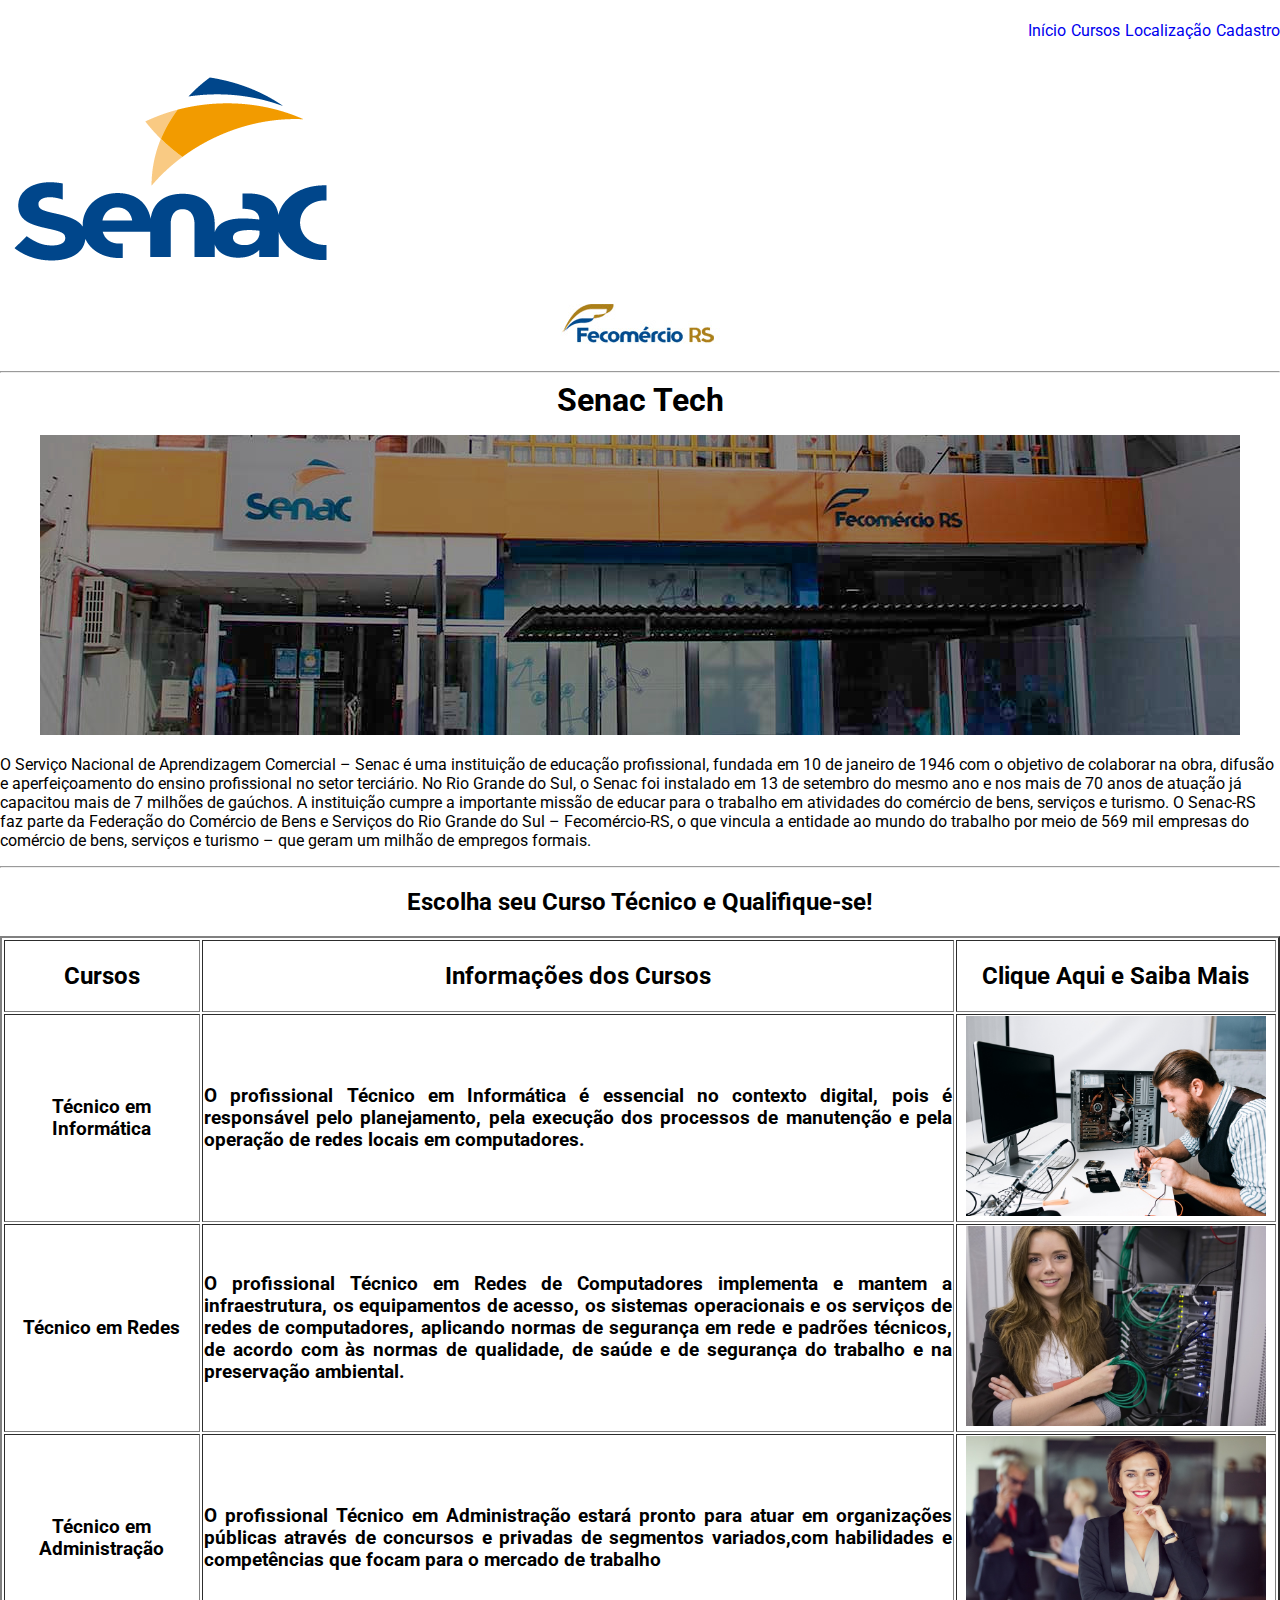
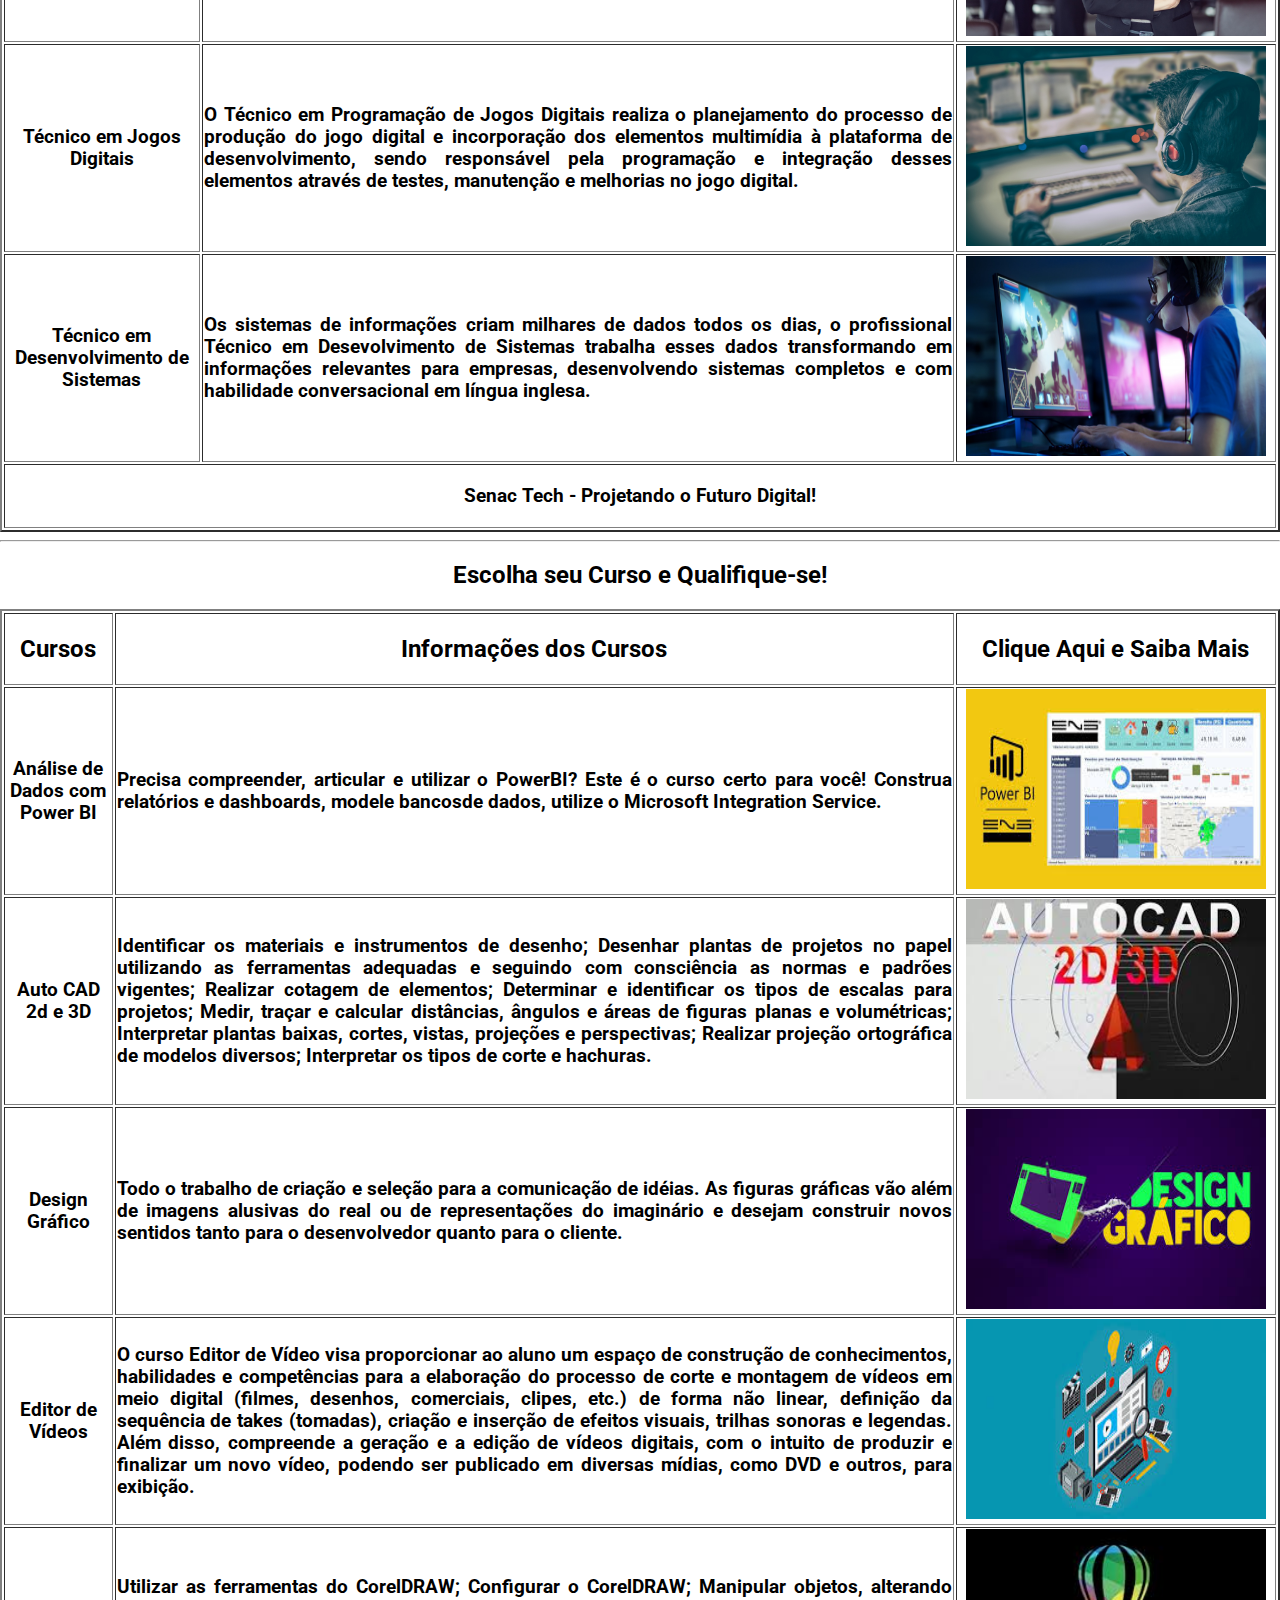
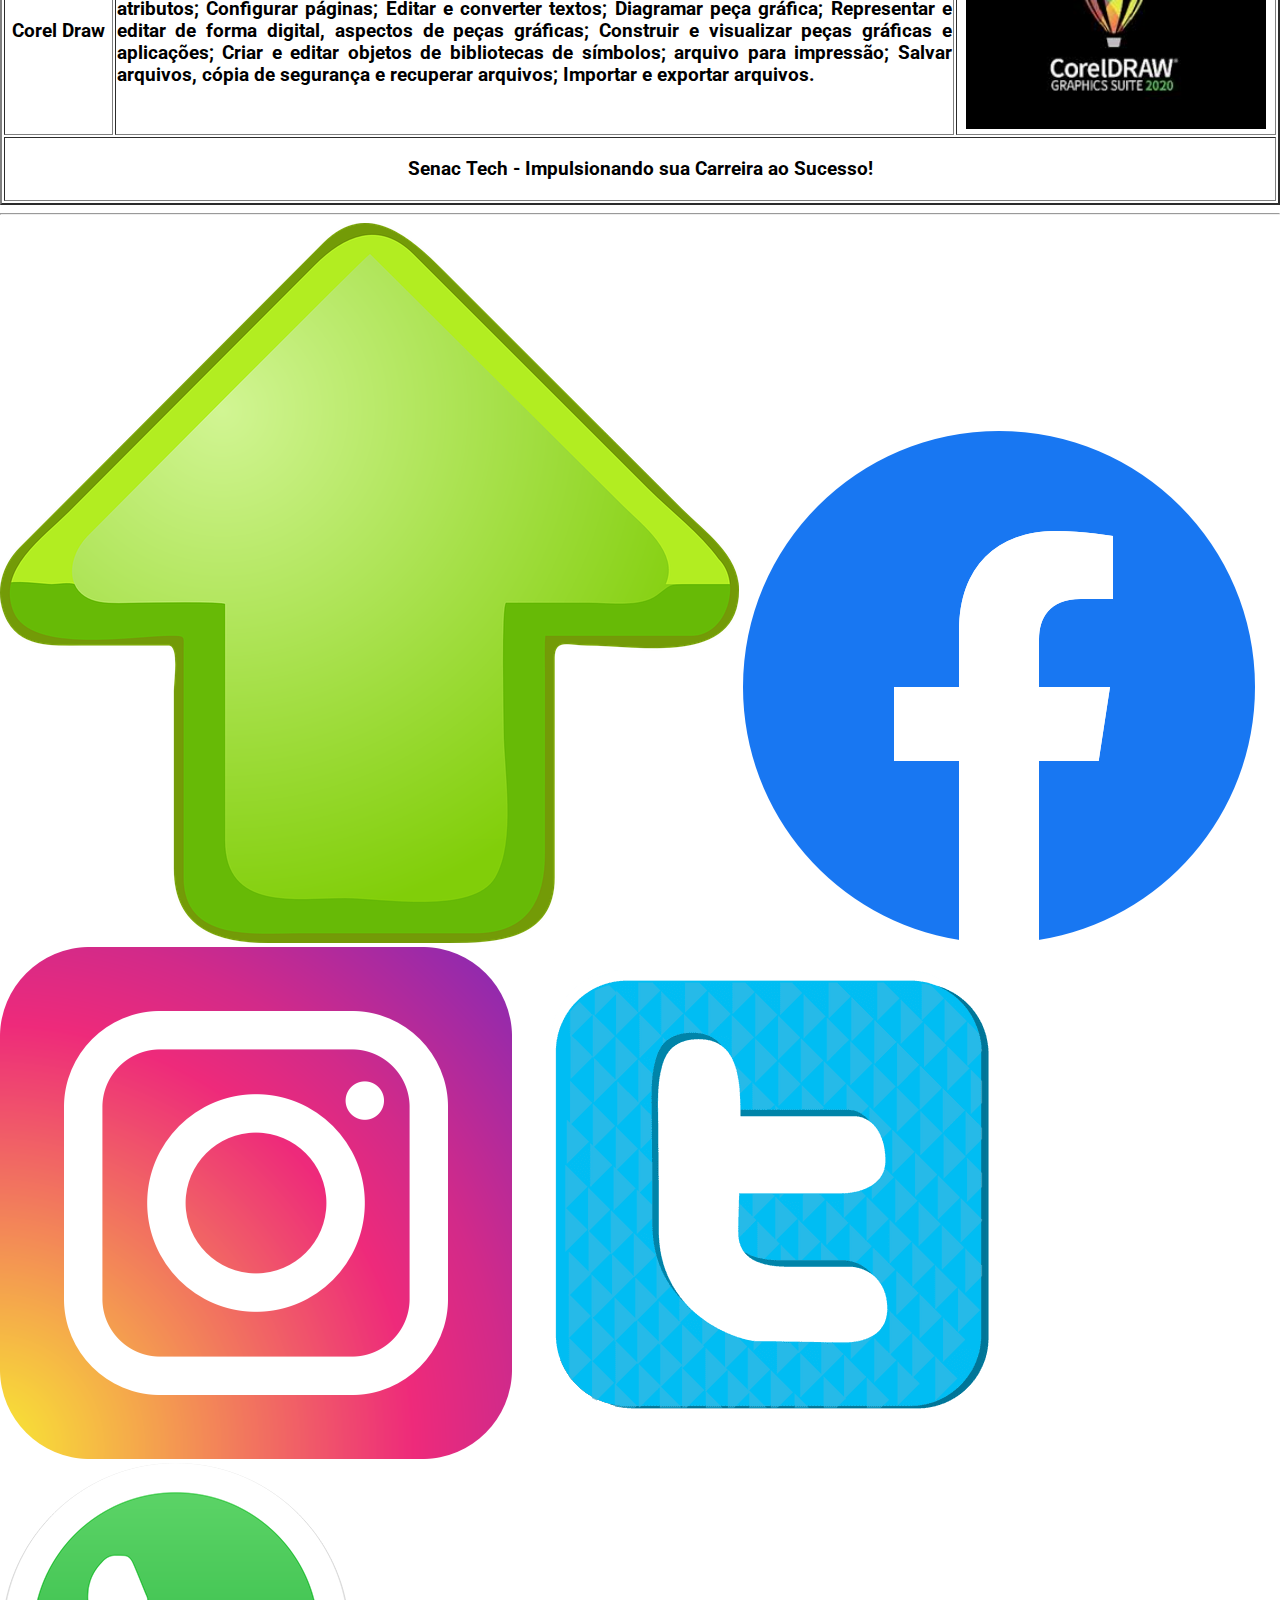
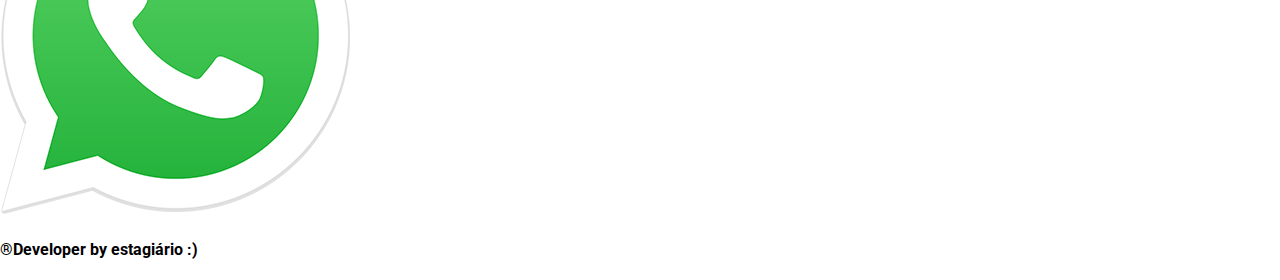
==== paginas/cursos.html @ 2e17170f "inicia exercicio" ====
<!DOCTYPE html>
<html lang="pt-br">
	<head>
		<title>Cursos</title>
		<meta charset="UTF-8">
		<link rel="stylesheet" type="text/css" href="../css/sitesenac.css"/>
		<link rel="stylesheet" type="text/css" href="../css/menusenac.css"/>
	</head>
<body>
	<h3 id="s1" align="right">
	<a href="../index.html">Início</a>
	<a href="./paginas/cursos.html">Cursos</a>
	<a href="../paginas/localizacao.html">Localização</a>
	<a href="../paginas/cadastro.html">Cadastro</a>
	</h3>
	<p align="left">
	<img class="senac" src="../imagens/logo.senac1.png" alt="Logo do Senac" title="Senac Tech"/>
	</p>
	<p align="center">
	<img class="fecomercio" src="../imagens/fecomercio.jpg" alt="Logo do Senac" title="Senac Tech"/>
	</P>
	<hr/>
	<h1 class="titulo" align="center">Senac Tech</h1>
	<p align="center">
	<img class="escola" src="../imagens/escola.jpg" alt="Foto da Escola" title="Senac tech"/>
	</p>
	<p class="pjustify">
	O Serviço Nacional de Aprendizagem Comercial – Senac é uma instituição de educação profissional, fundada em 10 de janeiro de 1946 com o objetivo de colaborar na obra, difusão e aperfeiçoamento do ensino profissional no setor terciário.
	No Rio Grande do Sul, o Senac foi instalado em 13 de setembro do mesmo ano e nos mais de 70 anos de atuação já capacitou mais de 7 milhões de gaúchos.
	A instituição cumpre a importante missão de educar para o trabalho em atividades do comércio de bens, serviços e turismo.
	O Senac-RS faz parte da Federação do Comércio de Bens e Serviços do Rio Grande do Sul – Fecomércio-RS, o que vincula a entidade ao mundo do trabalho por meio de 569 mil empresas do comércio de bens, serviços e turismo – que geram um milhão de empregos formais.
	</p>
	<hr/>
	<h2 class="titulo2" align="center">Escolha seu Curso Técnico e Qualifique-se!</h2>
	<table align="center">
	<table align="center" border="2">
		<thead>
			<tr>
			<td align="center"><h2 class="titulo3">Cursos</h2></td>
			<td align="center"><h2 class="titulo3">Informações dos Cursos</h2></td>
			<td align="center"><h2 class="titulo3">Clique Aqui e Saiba Mais</h2></td>
			</tr>
		</thead>
		<tbody>
			<tr>
				<td align="center"><h3 class="titulo3">Técnico em Informática</h3></td>
				<td align="justify"><h3 class="titulo3">O profissional Técnico em Informática é essencial no contexto digital,
				pois é responsável pelo planejamento,
				pela execução dos processos de manutenção
				e pela operação de redes locais em computadores.</h3></td>
				<td align="center">
				<a href="./tecinfo.html" target="blank">
				<img src="../imagens/tec.info.jpg" alt="Téc.Info" 
				title="Senac Tech" width="300" height="200" hspace="8" />
				</a>
				</td>
			</tr>
			<tr>
				<td align="center"><h3 class="titulo3">Técnico em Redes</h3></td>
				<td align="justify"><h3 class="titulo3">O profissional Técnico em Redes de Computadores implementa e mantem a infraestrutura,
				os equipamentos de acesso, os sistemas operacionais e os serviços de redes de computadores,
				aplicando normas de segurança em rede e padrões técnicos, de acordo com às normas de qualidade,
				de saúde e de segurança do trabalho e na preservação ambiental.</h3></td>
				<td align="center">
				<a href="./tecredes.html" target="blank">
				<img src="../imagens/tec.redes.jpg" alt="Téc.Redes" 
				title="Senac Tech" width="300" height="200" hspace="8" />
				</a>
				</td>
			</tr>
			<tr>
				<td align="center"><h3 class="titulo3">Técnico em Administração</h3></td>
				<td align="justify"><h3 class="titulo3">O profissional Técnico em Administração estará pronto para atuar em organizações públicas
				através de concursos e privadas de segmentos variados,com habilidades
				e competências que focam para o mercado de trabalho</h3></td>
				<td align="center">
				<a href="./tecadm.html" target="blank">
				<img src="../imagens/tec.adm.jpg" alt="Téc.Adm" 
				title="Senac Tech" width="300" height="200" hspace="8" />
				</a>
				</td>
			</tr>
			<tr>
				<td align="center"><h3 class="titulo3">Técnico em Jogos Digitais</h3></td>
				<td align="justify"><h3 class="titulo3">O Técnico em Programação de Jogos Digitais realiza o planejamento do processo de produção do jogo digital
				e incorporação dos elementos multimídia à plataforma de desenvolvimento,
				sendo responsável pela programação e integração desses elementos através de testes,
				manutenção e melhorias no jogo digital.</h3></td>
				<td align="center">
				<a href="./tecjogos.html" target="blank">
				<img src="../imagens/tec.jogos.jpg" alt="Téc.Jogos" 
				title="Senac Tech" width="300" height="200" hspace="8" />
				</a>
				</td>
			</tr>
			<tr>
				<td align="center"><h3 class="titulo3">Técnico em Desenvolvimento de Sistemas</h3></td>
				<td align="justify"><h3 class="titulo3">Os sistemas de informações criam milhares de dados todos os dias,
				o profissional Técnico em Desevolvimento de Sistemas trabalha esses dados
				transformando em informações relevantes para empresas,
				desenvolvendo sistemas completos e com habilidade conversacional em língua inglesa.</h3></td>
				<td align="center">
				<a href="./tecsistem.html" target="blank">
				<img src="../imagens/tec.desen.sist.jpg" alt="Téc.Sist" 
				title="Senac Tech" width="300" height="200" hspace="8" />
				</a>
				</td>
			</tr>
		</tbody>
		<tfoot>
			<tr>
				<td align="center" colspan="3">
				<h3 class="titulo3">
				Senac Tech - Projetando o Futuro Digital!
				</h3>
				</td>
			</tr>
		</tfoot>
	
	</table>
	<hr/>
	<h2 class="titulo2" align="center">Escolha seu Curso e Qualifique-se!</h2>
	<table align="center">
	<table align="center" border="2">
		<thead>
			<tr>
			<td align="center"><h2 class="titulo3">Cursos</h2></td>
			<td align="center"><h2 class="titulo3">Informações dos Cursos</h2></td>
			<td align="center"><h2 class="titulo3">Clique Aqui e Saiba Mais</h2></td>
			</tr>
		</thead>
		<tbody>
			<tr>
				<td align="center"><h3 class="titulo3">Análise de Dados com Power BI</h3></td>
				<td align="justify"><h3 class="titulo3">Precisa compreender, articular e utilizar o PowerBI?
				Este é o curso certo para você! Construa relatórios e dashboards, modele bancosde dados,
				utilize o Microsoft Integration Service.</h3></td>
				<td align="center">
				<a href="./powerbi.html" target="blank">
				<img src="../imagens/logopower.jpg" alt="PowerBI" 
				title="Senac Tech" width="300" height="200" hspace="8" />
				</a>
				</td>
			</tr>
			<tr>
				<td align="center"><h3 class="titulo3">Auto CAD 2d e 3D</h3></td>
				<td align="justify"><h3 class="titulo3">Identificar os materiais e instrumentos de desenho;
				Desenhar plantas de projetos no papel utilizando as ferramentas adequadas e seguindo com consciência as normas e padrões vigentes;
				Realizar cotagem de elementos;
				Determinar e identificar os tipos de escalas para projetos;
				Medir, traçar e calcular distâncias, ângulos e áreas de figuras planas e volumétricas;
				Interpretar plantas baixas, cortes, vistas, projeções e perspectivas;
				Realizar projeção ortográfica de modelos diversos;
				Interpretar os tipos de corte e hachuras.</h3></td>
				<td align="center">
				<a href="./autocad.html" target="blank">
				<img src="../imagens/autocad1.jpg" alt="AutoCAD" 
				title="Senac Tech" width="300" height="200" hspace="8" />
				</a>
				</td>
			</tr>
			<tr>
				<td align="center"><h3 class="titulo3">Design Gráfico</h3></td>
				<td align="justify"><h3 class="titulo3">Todo o trabalho de criação e seleção para a comunicação de idéias.
				As figuras gráficas vão além de imagens alusivas do real ou de representações do imaginário
				e desejam construir novos sentidos tanto para o desenvolvedor quanto para o cliente.</h3></td>
				<td align="center">
				<a href="./design.html" target="blank">
				<img src="../imagens/logodesign.jpg" alt="Design" 
				title="Senac Tech" width="300" height="200" hspace="8" />
				</a>
				</td>
			</tr>
			<tr>
				<td align="center"><h3 class="titulo3">Editor de Vídeos</h3></td>
				<td align="justify"><h3 class="titulo3">O curso Editor de Vídeo visa proporcionar ao aluno um espaço de construção de conhecimentos, habilidades e competências para a elaboração do processo de corte e montagem de vídeos em meio digital (filmes, desenhos, comerciais, clipes, etc.)
				de forma não linear, definição da sequência de takes (tomadas), criação e inserção de efeitos visuais, trilhas sonoras e legendas. Além disso, compreende a geração e a edição de vídeos digitais,
				com o intuito de produzir e finalizar um novo vídeo, podendo ser publicado em diversas mídias, como DVD e outros, para exibição.</h3></td>
				<td align="center">
				<a href="./editorvideo.html" target="blank">
				<img src="../imagens/logovideo.jpg" alt="Editor de Vídeo" 
				title="Senac Tech" width="300" height="200" hspace="8" />
				</a>
				</td>
			</tr>
			<tr>
				<td align="center"><h3 class="titulo3">Corel Draw</h3></td>
				<td align="justify"><h3 class="titulo3">Utilizar as ferramentas do CorelDRAW;
				Configurar o CorelDRAW;
				Manipular objetos, alterando atributos;
				Configurar páginas;
				Editar e converter textos;
				Diagramar peça gráfica;
				Representar e editar de forma digital, aspectos de peças gráficas;
				Construir e visualizar peças gráficas e aplicações;
				Criar e editar objetos de bibliotecas de símbolos;
				arquivo para impressão;
				Salvar arquivos, cópia de segurança e recuperar arquivos;
				Importar e exportar arquivos.</h3></td>
				<td align="center">
				<a href="./coreldraw.html" target="blank">
				<img src="../imagens/logocorel.jpg" alt="Corel Draw" 
				title="Senac Tech" width="300" height="200" hspace="8" />
				</a>
				</td>
			</tr>
		</tbody>
		<tfoot>
			<tr>
				<td align="center" colspan="3">
				<h3 class="titulo3">
				Senac Tech - Impulsionando sua Carreira ao Sucesso!
				</h3>
				</td>
			</tr>
		</tfoot>
	</table>
	<hr/>
	<a href="#s1">
	<img class="rsocial" src="../imagens/seta.png" alt="seta para voltar
	 ao topo da página" title="seta"/>
	</a>
	<a href="https://pt-br.facebook.com/" target="blank">
	<img class="rsocial" src="../imagens/logoface.png" alt="Facebook" 
	title="Facebook"/>
	</a>
	<a href="https://www.instagram.com/?hl=pt-br" 
	target="blank">
	<img class="rsocial" src="../imagens/logoinst.png" alt="Instagram" 
	title="Instagram"/>
	</a>
	<a href="https://twitter.com/login?lang=pt" 
	target="blank">
	<img class="rsocial" src="../imagens/logotwi.png" alt="Twitter" 
	title="Twitter"/>
	</a>
	<a href="https://web.whatsapp.com" 
	target="blank">
	<img class="rsocial" src="../imagens/wplogo.png" alt="Whatsapp" 
	title="Whatsapp"/>
	</a>
	<h4 class="marca">
	®Developer by estagiário :)
	</h4>
</body>
---- css/sitesenac.css ----
/* Formatações dos Títulos e Textos */

/* importa fonte roboto */
@import url('https://fonts.googleapis.com/css2?family=Roboto:ital,wght@0,100;0,300;0,400;0,500;0,700;0,900;1,100;1,300;1,400;1,500;1,700;1,900&display=swap');

:root {
	--laranja: #F7941D;
	--azul: #004587;
	--azul-claro: #387FB4;
	--preto: #000000;
	--cinza-claro: #463b3b77;
	--branco: #f1f1f1;
	--fonte: "Roboto", sans-serif;
}

body {
	margin: 0;
	font-family: var(--fonte);
}

h1 {
	margin: 0;
}

a {
	text-decoration: none;
	font-size: 16px;
	font-weight: 400;
}

/* ****** SECAO SOBRE ****** */
.secao-sobre {
	padding-bottom: 2em;
	background-color: var(--laranja);
	clip-path: polygon(0% 0%, 120% 0%, 100% 94%, 0% 100%);
}

.sub-secao-sobre {
	padding: 5em;
	color: var(--branco);
	text-shadow: 2px 2px 4px rgba(0, 0, 0, 0.5);
	background-image: url(../imagens/escola.jpg);
	background-size: cover;
	text-align: justify;
}

.sub-secao-sobre h1 {
	text-transform: uppercase;
}


/* .titulo{
	text-align: center;
	font-family: arial black;
	color: #004587;
	padding-top: 10px;
	padding-bottom: 5px;
	font-size: 40px;
	
} */
/* .titulo2{
	text-align: center;
	font-family: arial;
	color: #004587;
	padding-top: 1px;
	padding-bottom: 5px;
	font-size: 30px;
} */
/* .titulo3{
	text-align: center;
	font-family: arial;
	color: #004587;
	padding-top: 1px;
	padding-bottom: 5px;
	font-size: 20px;
} */
/* .pjustify{
	text-align: justify;
	font-family: arial;
	color: #004587;
	font-size: 18px;
	padding-bottom: 20px;
	
} */
/* .textofotos{
	text-align: justify;
	font-family: arial;
	color: #004587;
	font-size: 20px;
	padding-top: 15px;
	padding-bottom: 15px;
} */
/* Formatação das Linhas Horizontais */
/* hr{
	background-color: #F7941D;
	height: 2px;
	width: 100%;
} */
/* Formatações das Imagens */
/* .senac{
	text-align: left;
	padding-top: 1px;
    padding-bottom: 15px;
	width: 200px;
	height: 80px;
} */
/* .fecomercio{
	text-align: center;
	padding-top: 1px;
	padding-bottom: 15;
	width: 300px;
	height: 80px;
} */
/* .escola{
	text-align: center;
	border-radius: 2px;
	padding-top: 10px;
	padding-bottom: 10px;
	width: 1600px;
	height: 300px;
} */
/* .curso{
	text-align: center;
	border-radius: 2px;
	padding-top: 2px;
	padding-bottom: 2px;
	width: 1200px;
	height: 350px;
} */
/* .ifoto{
	text-align: left;
	width: 500px;
	height: 300px;
	padding-top: 50px;
	padding-bottom: 50px;
	padding-right: 20px;
} */
/* Formatações das Redes Sociais */
/* .rsocial{
	text-align: left;
	padding-top: 1px;
	width: 40px;
	height: 40px;
} */
/* Formatação do Desenvolvedor */
/* .marca{
	text-align: right;
	color: #F7941D;
	font-family: arial;
	font-size: 15px;
} */
---- css/menusenac.css ----
#s1 a:visited {
	/* color: white; */
}

#s1 a:hover {
	/* color: blue; */
}

#s1 a:active {
	/* color: black; */
}

#s1 a:link,
a:visited {
	/* background-color: #387FB4;
	padding: 10px 15px;
	text-decoration: none;
	display: inline-block;
	border-radius: 8px;
	width: 90px; */
}

.menu-um {
	display: flex;
	justify-content: space-between;
	align-items: center;
	padding: 0.5em 5em;
}

.logo-senac {
	width: 6em;
}

.logo-fecomercio {
	width: 8em;
}

.rsocial {
	border-radius: 8px;
}

.menu-links {
	padding: 1px;
	background-color: var(--laranja);
	flex-direction: row;
	padding: 0.1em 5em;
}

.menu-links a {
	padding: 0 0.5em;
	color: var(--branco);
	border-left: solid var(--cinza-claro) 1px;
}
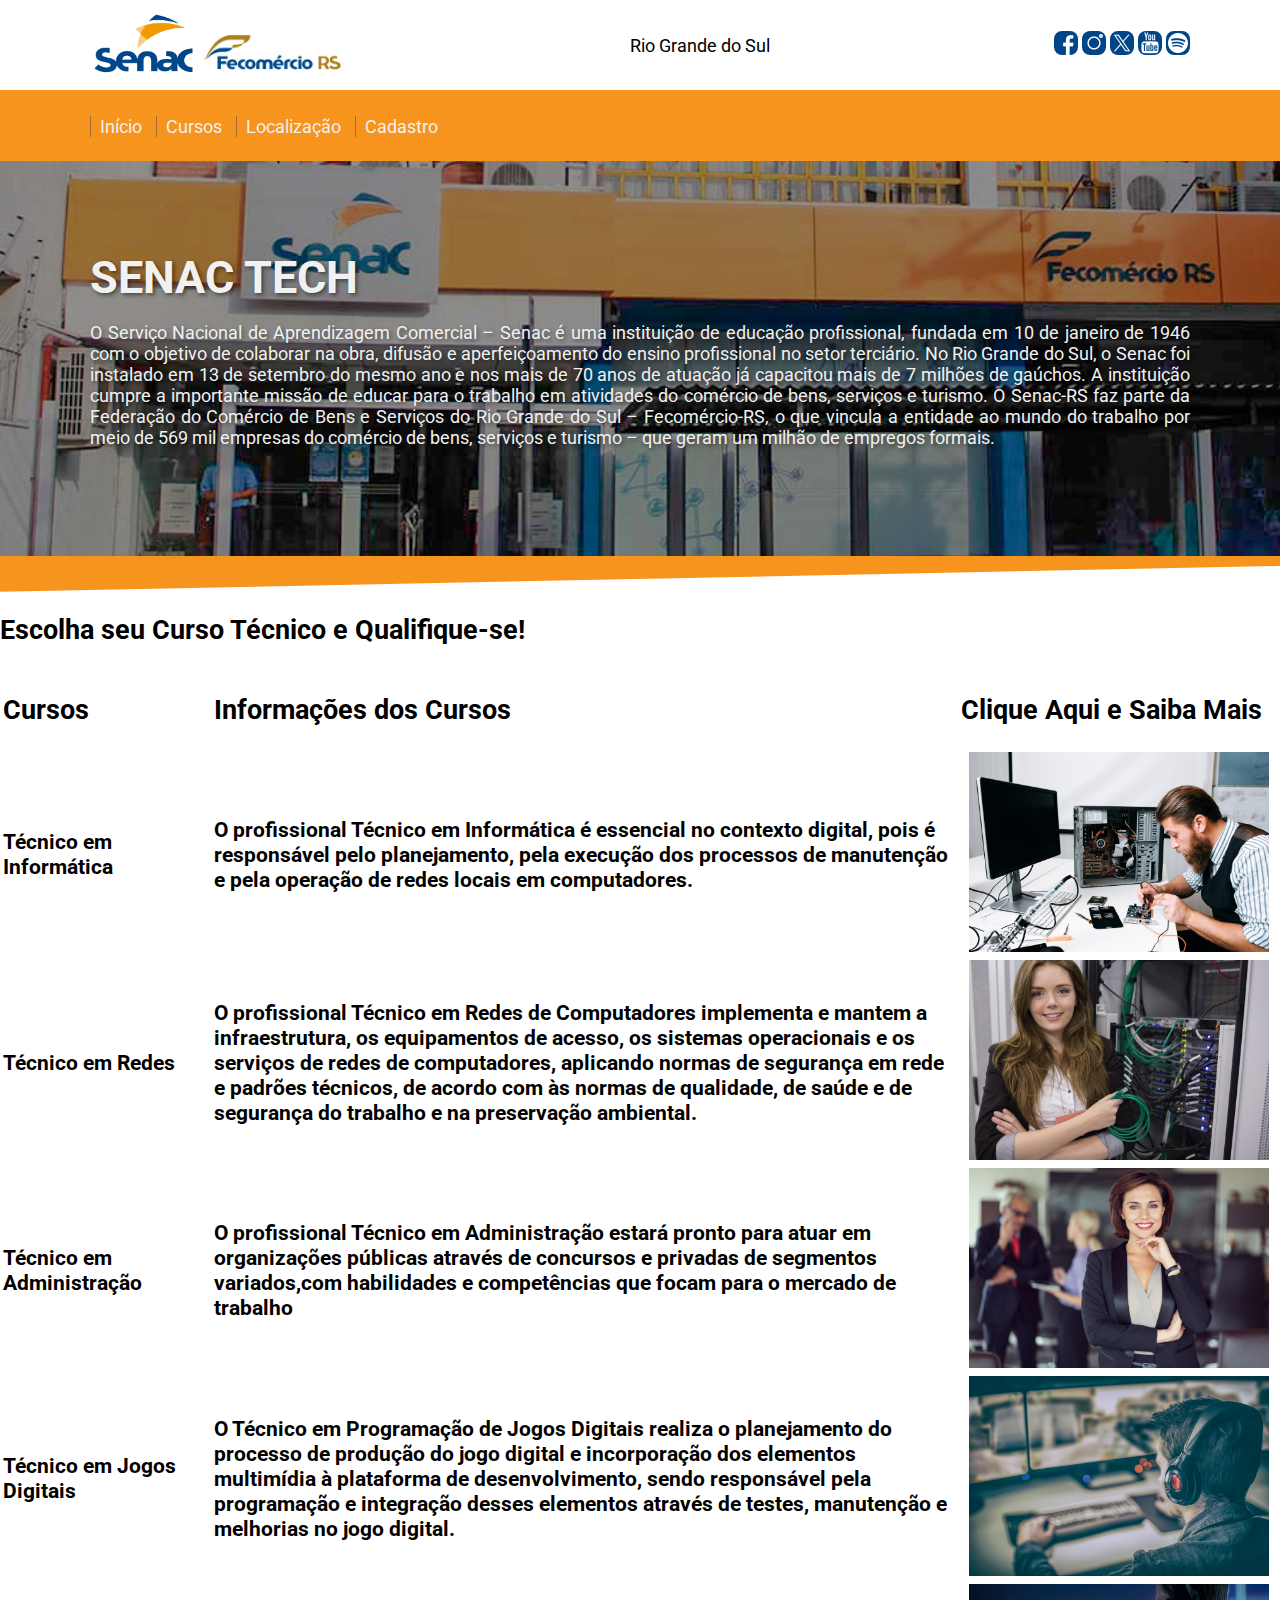
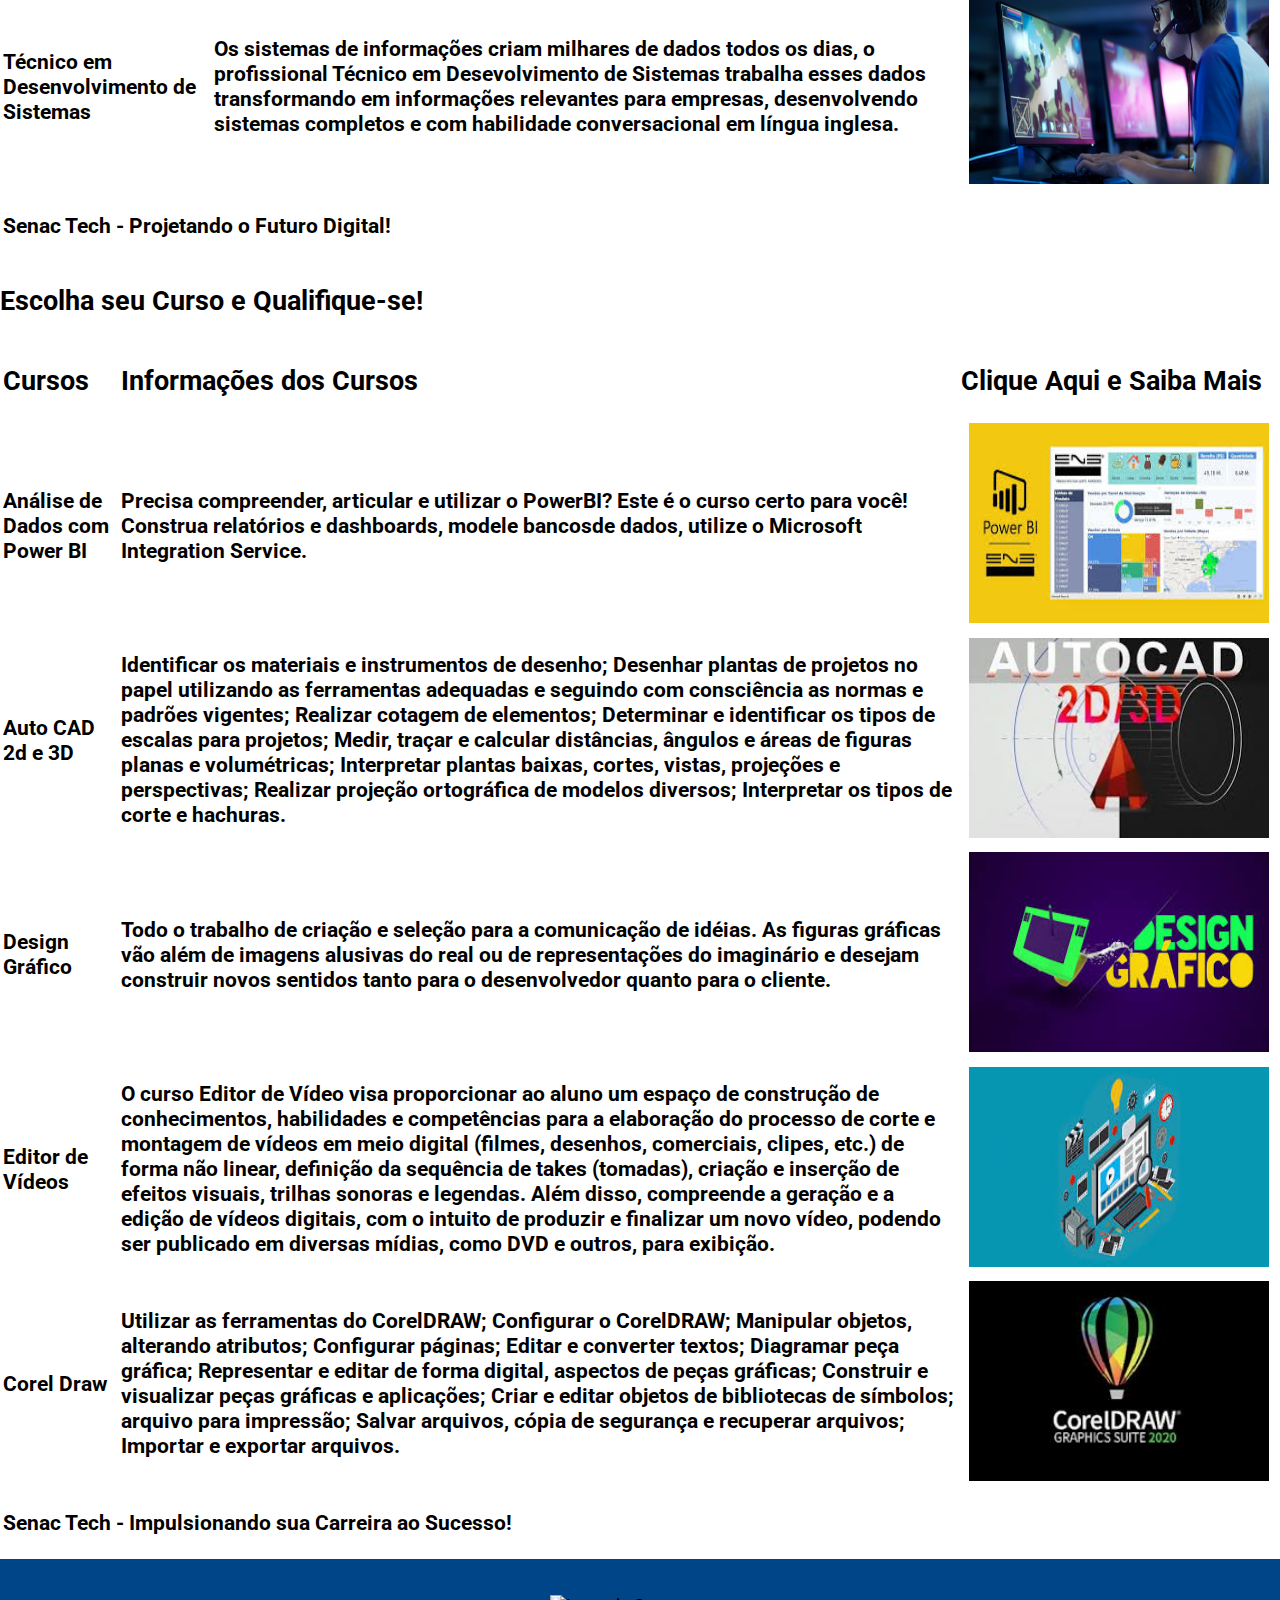
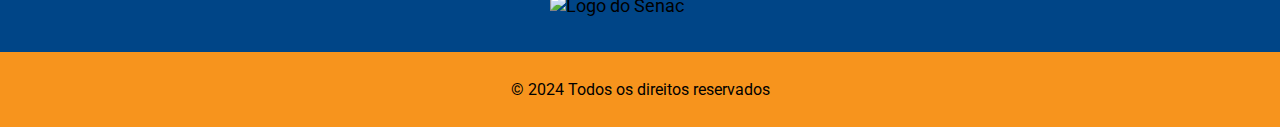
==== commit 49653c3d: "atualizando pagina cursos" ====
--- a/paginas/cursos.html
+++ b/paginas/cursos.html
@@ -1,245 +1,360 @@
 <!DOCTYPE html>
 <html lang="pt-br">
-	<head>
-		<title>Cursos</title>
-		<meta charset="UTF-8">
-		<link rel="stylesheet" type="text/css" href="../css/sitesenac.css"/>
-		<link rel="stylesheet" type="text/css" href="../css/menusenac.css"/>
-	</head>
+
+<head>
+	<title>Senac Tech - RS - CURSOS</title>
+	<meta charset="UTF-8" />
+	<meta name="viewport" content="width=device-width, initial-scale=1.0">
+	<!-- importa css -->
+	<link rel="stylesheet" type="text/css" href="../css/sitesenac.css" />
+	<link rel="stylesheet" type="text/css" href="../css/menusenac.css" />
+</head>
+
 <body>
-	<h3 id="s1" align="right">
-	<a href="../index.html">Início</a>
-	<a href="./paginas/cursos.html">Cursos</a>
-	<a href="../paginas/localizacao.html">Localização</a>
-	<a href="../paginas/cadastro.html">Cadastro</a>
-	</h3>
-	<p align="left">
-	<img class="senac" src="../imagens/logo.senac1.png" alt="Logo do Senac" title="Senac Tech"/>
-	</p>
-	<p align="center">
-	<img class="fecomercio" src="../imagens/fecomercio.jpg" alt="Logo do Senac" title="Senac Tech"/>
-	</P>
-	<hr/>
-	<h1 class="titulo" align="center">Senac Tech</h1>
-	<p align="center">
-	<img class="escola" src="../imagens/escola.jpg" alt="Foto da Escola" title="Senac tech"/>
-	</p>
-	<p class="pjustify">
-	O Serviço Nacional de Aprendizagem Comercial – Senac é uma instituição de educação profissional, fundada em 10 de janeiro de 1946 com o objetivo de colaborar na obra, difusão e aperfeiçoamento do ensino profissional no setor terciário.
-	No Rio Grande do Sul, o Senac foi instalado em 13 de setembro do mesmo ano e nos mais de 70 anos de atuação já capacitou mais de 7 milhões de gaúchos.
-	A instituição cumpre a importante missão de educar para o trabalho em atividades do comércio de bens, serviços e turismo.
-	O Senac-RS faz parte da Federação do Comércio de Bens e Serviços do Rio Grande do Sul – Fecomércio-RS, o que vincula a entidade ao mundo do trabalho por meio de 569 mil empresas do comércio de bens, serviços e turismo – que geram um milhão de empregos formais.
-	</p>
-	<hr/>
-	<h2 class="titulo2" align="center">Escolha seu Curso Técnico e Qualifique-se!</h2>
-	<table align="center">
-	<table align="center" border="2">
-		<thead>
-			<tr>
-			<td align="center"><h2 class="titulo3">Cursos</h2></td>
-			<td align="center"><h2 class="titulo3">Informações dos Cursos</h2></td>
-			<td align="center"><h2 class="titulo3">Clique Aqui e Saiba Mais</h2></td>
-			</tr>
-		</thead>
-		<tbody>
-			<tr>
-				<td align="center"><h3 class="titulo3">Técnico em Informática</h3></td>
-				<td align="justify"><h3 class="titulo3">O profissional Técnico em Informática é essencial no contexto digital,
-				pois é responsável pelo planejamento,
-				pela execução dos processos de manutenção
-				e pela operação de redes locais em computadores.</h3></td>
-				<td align="center">
-				<a href="./tecinfo.html" target="blank">
-				<img src="../imagens/tec.info.jpg" alt="Téc.Info" 
-				title="Senac Tech" width="300" height="200" hspace="8" />
-				</a>
-				</td>
-			</tr>
-			<tr>
-				<td align="center"><h3 class="titulo3">Técnico em Redes</h3></td>
-				<td align="justify"><h3 class="titulo3">O profissional Técnico em Redes de Computadores implementa e mantem a infraestrutura,
-				os equipamentos de acesso, os sistemas operacionais e os serviços de redes de computadores,
-				aplicando normas de segurança em rede e padrões técnicos, de acordo com às normas de qualidade,
-				de saúde e de segurança do trabalho e na preservação ambiental.</h3></td>
-				<td align="center">
-				<a href="./tecredes.html" target="blank">
-				<img src="../imagens/tec.redes.jpg" alt="Téc.Redes" 
-				title="Senac Tech" width="300" height="200" hspace="8" />
-				</a>
-				</td>
-			</tr>
-			<tr>
-				<td align="center"><h3 class="titulo3">Técnico em Administração</h3></td>
-				<td align="justify"><h3 class="titulo3">O profissional Técnico em Administração estará pronto para atuar em organizações públicas
-				através de concursos e privadas de segmentos variados,com habilidades
-				e competências que focam para o mercado de trabalho</h3></td>
-				<td align="center">
-				<a href="./tecadm.html" target="blank">
-				<img src="../imagens/tec.adm.jpg" alt="Téc.Adm" 
-				title="Senac Tech" width="300" height="200" hspace="8" />
-				</a>
-				</td>
-			</tr>
-			<tr>
-				<td align="center"><h3 class="titulo3">Técnico em Jogos Digitais</h3></td>
-				<td align="justify"><h3 class="titulo3">O Técnico em Programação de Jogos Digitais realiza o planejamento do processo de produção do jogo digital
-				e incorporação dos elementos multimídia à plataforma de desenvolvimento,
-				sendo responsável pela programação e integração desses elementos através de testes,
-				manutenção e melhorias no jogo digital.</h3></td>
-				<td align="center">
-				<a href="./tecjogos.html" target="blank">
-				<img src="../imagens/tec.jogos.jpg" alt="Téc.Jogos" 
-				title="Senac Tech" width="300" height="200" hspace="8" />
-				</a>
-				</td>
-			</tr>
-			<tr>
-				<td align="center"><h3 class="titulo3">Técnico em Desenvolvimento de Sistemas</h3></td>
-				<td align="justify"><h3 class="titulo3">Os sistemas de informações criam milhares de dados todos os dias,
-				o profissional Técnico em Desevolvimento de Sistemas trabalha esses dados
-				transformando em informações relevantes para empresas,
-				desenvolvendo sistemas completos e com habilidade conversacional em língua inglesa.</h3></td>
-				<td align="center">
-				<a href="./tecsistem.html" target="blank">
-				<img src="../imagens/tec.desen.sist.jpg" alt="Téc.Sist" 
-				title="Senac Tech" width="300" height="200" hspace="8" />
-				</a>
-				</td>
-			</tr>
-		</tbody>
-		<tfoot>
-			<tr>
-				<td align="center" colspan="3">
-				<h3 class="titulo3">
-				Senac Tech - Projetando o Futuro Digital!
-				</h3>
-				</td>
-			</tr>
-		</tfoot>
-	
-	</table>
-	<hr/>
-	<h2 class="titulo2" align="center">Escolha seu Curso e Qualifique-se!</h2>
-	<table align="center">
-	<table align="center" border="2">
-		<thead>
-			<tr>
-			<td align="center"><h2 class="titulo3">Cursos</h2></td>
-			<td align="center"><h2 class="titulo3">Informações dos Cursos</h2></td>
-			<td align="center"><h2 class="titulo3">Clique Aqui e Saiba Mais</h2></td>
-			</tr>
-		</thead>
-		<tbody>
-			<tr>
-				<td align="center"><h3 class="titulo3">Análise de Dados com Power BI</h3></td>
-				<td align="justify"><h3 class="titulo3">Precisa compreender, articular e utilizar o PowerBI?
-				Este é o curso certo para você! Construa relatórios e dashboards, modele bancosde dados,
-				utilize o Microsoft Integration Service.</h3></td>
-				<td align="center">
-				<a href="./powerbi.html" target="blank">
-				<img src="../imagens/logopower.jpg" alt="PowerBI" 
-				title="Senac Tech" width="300" height="200" hspace="8" />
-				</a>
-				</td>
-			</tr>
-			<tr>
-				<td align="center"><h3 class="titulo3">Auto CAD 2d e 3D</h3></td>
-				<td align="justify"><h3 class="titulo3">Identificar os materiais e instrumentos de desenho;
-				Desenhar plantas de projetos no papel utilizando as ferramentas adequadas e seguindo com consciência as normas e padrões vigentes;
-				Realizar cotagem de elementos;
-				Determinar e identificar os tipos de escalas para projetos;
-				Medir, traçar e calcular distâncias, ângulos e áreas de figuras planas e volumétricas;
-				Interpretar plantas baixas, cortes, vistas, projeções e perspectivas;
-				Realizar projeção ortográfica de modelos diversos;
-				Interpretar os tipos de corte e hachuras.</h3></td>
-				<td align="center">
-				<a href="./autocad.html" target="blank">
-				<img src="../imagens/autocad1.jpg" alt="AutoCAD" 
-				title="Senac Tech" width="300" height="200" hspace="8" />
-				</a>
-				</td>
-			</tr>
-			<tr>
-				<td align="center"><h3 class="titulo3">Design Gráfico</h3></td>
-				<td align="justify"><h3 class="titulo3">Todo o trabalho de criação e seleção para a comunicação de idéias.
-				As figuras gráficas vão além de imagens alusivas do real ou de representações do imaginário
-				e desejam construir novos sentidos tanto para o desenvolvedor quanto para o cliente.</h3></td>
-				<td align="center">
-				<a href="./design.html" target="blank">
-				<img src="../imagens/logodesign.jpg" alt="Design" 
-				title="Senac Tech" width="300" height="200" hspace="8" />
-				</a>
-				</td>
-			</tr>
-			<tr>
-				<td align="center"><h3 class="titulo3">Editor de Vídeos</h3></td>
-				<td align="justify"><h3 class="titulo3">O curso Editor de Vídeo visa proporcionar ao aluno um espaço de construção de conhecimentos, habilidades e competências para a elaboração do processo de corte e montagem de vídeos em meio digital (filmes, desenhos, comerciais, clipes, etc.)
-				de forma não linear, definição da sequência de takes (tomadas), criação e inserção de efeitos visuais, trilhas sonoras e legendas. Além disso, compreende a geração e a edição de vídeos digitais,
-				com o intuito de produzir e finalizar um novo vídeo, podendo ser publicado em diversas mídias, como DVD e outros, para exibição.</h3></td>
-				<td align="center">
-				<a href="./editorvideo.html" target="blank">
-				<img src="../imagens/logovideo.jpg" alt="Editor de Vídeo" 
-				title="Senac Tech" width="300" height="200" hspace="8" />
-				</a>
-				</td>
-			</tr>
-			<tr>
-				<td align="center"><h3 class="titulo3">Corel Draw</h3></td>
-				<td align="justify"><h3 class="titulo3">Utilizar as ferramentas do CorelDRAW;
-				Configurar o CorelDRAW;
-				Manipular objetos, alterando atributos;
-				Configurar páginas;
-				Editar e converter textos;
-				Diagramar peça gráfica;
-				Representar e editar de forma digital, aspectos de peças gráficas;
-				Construir e visualizar peças gráficas e aplicações;
-				Criar e editar objetos de bibliotecas de símbolos;
-				arquivo para impressão;
-				Salvar arquivos, cópia de segurança e recuperar arquivos;
-				Importar e exportar arquivos.</h3></td>
-				<td align="center">
-				<a href="./coreldraw.html" target="blank">
-				<img src="../imagens/logocorel.jpg" alt="Corel Draw" 
-				title="Senac Tech" width="300" height="200" hspace="8" />
-				</a>
-				</td>
-			</tr>
-		</tbody>
-		<tfoot>
-			<tr>
-				<td align="center" colspan="3">
-				<h3 class="titulo3">
-				Senac Tech - Impulsionando sua Carreira ao Sucesso!
-				</h3>
-				</td>
-			</tr>
-		</tfoot>
-	</table>
-	<hr/>
-	<a href="#s1">
-	<img class="rsocial" src="../imagens/seta.png" alt="seta para voltar
-	 ao topo da página" title="seta"/>
-	</a>
-	<a href="https://pt-br.facebook.com/" target="blank">
-	<img class="rsocial" src="../imagens/logoface.png" alt="Facebook" 
-	title="Facebook"/>
-	</a>
-	<a href="https://www.instagram.com/?hl=pt-br" 
-	target="blank">
-	<img class="rsocial" src="../imagens/logoinst.png" alt="Instagram" 
-	title="Instagram"/>
-	</a>
-	<a href="https://twitter.com/login?lang=pt" 
-	target="blank">
-	<img class="rsocial" src="../imagens/logotwi.png" alt="Twitter" 
-	title="Twitter"/>
-	</a>
-	<a href="https://web.whatsapp.com" 
-	target="blank">
-	<img class="rsocial" src="../imagens/wplogo.png" alt="Whatsapp" 
-	title="Whatsapp"/>
-	</a>
-	<h4 class="marca">
-	®Developer by estagiário :)
-	</h4>
-</body>+
+	<!-- cabecalho -->
+	<header>
+		<!--menu logos -->
+		<div class="menu-um">
+			<div>
+				<img class="logo-senac" src="../imagens/logo.senac1.png" alt="Logo do Senac" title="Senac Tech" />
+				<img class="logo-fecomercio" src="../imagens/fecomercio.jpg" alt="Logo do Senac" title="Senac Tech" />
+			</div>
+			<div>
+				<p>Rio Grande do Sul</p>
+			</div>
+			<!-- menu redes socais -->
+			<div class="redes-sociais">
+				<a href="https://pt-br.facebook.com/" target="blank">
+					<img class="rsocial" src="../imagens/facebook.png" alt="Facebook" title="Facebook" />
+				</a>
+				<a href="https://www.instagram.com/?hl=pt-br" target="blank">
+					<img class="rsocial" src="../imagens/instagram.png" alt="Instagram" title="Instagram" />
+				</a>
+				<a href="https://twitter.com/login?lang=pt" target="blank">
+					<img class="rsocial" src="../imagens/twitter.png" alt="Twitter" title="Twitter" />
+				</a>
+				<a href="https://www.youtube.com/" target="blank">
+					<img class="rsocial" src="../imagens/youtube.png" alt="Youtube" title="Youtube" />
+				</a>
+				<a href="https://open.spotify.com/intl-pt" target="blank">
+					<img class="rsocial" src="../imagens/spotify.png" alt="Spotify" title="Spotify" />
+				</a>
+			</div>
+		</div>
+		<!-- segundo menu botoes-->
+		<div class="menu-links">
+			<h3 id="s1">
+				<a href="../index.html">Início</a>
+				<a href="./paginas/cursos.html">Cursos</a>
+				<a href="./paginas/localizacao.html">Localização</a>
+				<a href="./paginas/cadastro.html">Cadastro</a>
+			</h3>
+		</div>
+	</header>
+	<!-- fim cabecalho -->
+	<!-- corpo -->
+	<main>
+		<!-- secao sobre -->
+		<div class="secao-sobre">
+			<div class="sub-secao-sobre">
+				<h1>Senac Tech</h1>
+				<p class="">
+					O Serviço Nacional de Aprendizagem Comercial – Senac é uma instituição de educação profissional,
+					fundada
+					em 10 de janeiro de 1946 com o objetivo de colaborar na obra, difusão e aperfeiçoamento do ensino
+					profissional no setor terciário.
+					No Rio Grande do Sul, o Senac foi instalado em 13 de setembro do mesmo ano e nos mais de 70 anos de
+					atuação já capacitou mais de 7 milhões de gaúchos.
+					A instituição cumpre a importante missão de educar para o trabalho em atividades do comércio de
+					bens,
+					serviços e turismo.
+					O Senac-RS faz parte da Federação do Comércio de Bens e Serviços do Rio Grande do Sul –
+					Fecomércio-RS, o
+					que vincula a entidade ao mundo do trabalho por meio de 569 mil empresas do comércio de bens,
+					serviços e
+					turismo – que geram um milhão de empregos formais.
+				</p>
+			</div>
+		</div>
+		<!-- fim secao sobre -->
+
+		<!-- secao cursos1 -->
+		<h2 class="titulo2">Escolha seu Curso Técnico e Qualifique-se!</h2>
+		<table>
+			<table>
+				<thead>
+					<tr>
+						<td>
+							<h2 class="titulo3">Cursos</h2>
+						</td>
+						<td>
+							<h2 class="titulo3">Informações dos Cursos</h2>
+						</td>
+						<td>
+							<h2 class="titulo3">Clique Aqui e Saiba Mais</h2>
+						</td>
+					</tr>
+				</thead>
+				<tbody>
+					<tr>
+						<td>
+							<h3 class="titulo3">Técnico em Informática</h3>
+						</td>
+						<td>
+							<h3 class="titulo3">O profissional Técnico em Informática é essencial no contexto digital,
+								pois é responsável pelo planejamento,
+								pela execução dos processos de manutenção
+								e pela operação de redes locais em computadores.</h3>
+						</td>
+						<td>
+							<a href="./tecinfo.html" target="blank">
+								<img src="../imagens/tec.info.jpg" alt="Téc.Info" title="Senac Tech" width="300"
+									height="200" hspace="8" />
+							</a>
+						</td>
+					</tr>
+					<tr>
+						<td>
+							<h3 class="titulo3">Técnico em Redes</h3>
+						</td>
+						<td>
+							<h3 class="titulo3">O profissional Técnico em Redes de Computadores implementa e mantem a
+								infraestrutura,
+								os equipamentos de acesso, os sistemas operacionais e os serviços de redes de
+								computadores,
+								aplicando normas de segurança em rede e padrões técnicos, de acordo com às normas de
+								qualidade,
+								de saúde e de segurança do trabalho e na preservação ambiental.</h3>
+						</td>
+						<td>
+							<a href="./tecredes.html" target="blank">
+								<img src="../imagens/tec.redes.jpg" alt="Téc.Redes" title="Senac Tech" width="300"
+									height="200" hspace="8" />
+							</a>
+						</td>
+					</tr>
+					<tr>
+						<td>
+							<h3 class="titulo3">Técnico em Administração</h3>
+						</td>
+						<td>
+							<h3 class="titulo3">O profissional Técnico em Administração estará pronto para atuar em
+								organizações públicas
+								através de concursos e privadas de segmentos variados,com habilidades
+								e competências que focam para o mercado de trabalho</h3>
+						</td>
+						<td>
+							<a href="./tecadm.html" target="blank">
+								<img src="../imagens/tec.adm.jpg" alt="Téc.Adm" title="Senac Tech" width="300"
+									height="200" hspace="8" />
+							</a>
+						</td>
+					</tr>
+					<tr>
+						<td>
+							<h3 class="titulo3">Técnico em Jogos Digitais</h3>
+						</td>
+						<td>
+							<h3 class="titulo3">O Técnico em Programação de Jogos Digitais realiza o planejamento do
+								processo de produção do jogo digital
+								e incorporação dos elementos multimídia à plataforma de desenvolvimento,
+								sendo responsável pela programação e integração desses elementos através de testes,
+								manutenção e melhorias no jogo digital.</h3>
+						</td>
+						<td>
+							<a href="./tecjogos.html" target="blank">
+								<img src="../imagens/tec.jogos.jpg" alt="Téc.Jogos" title="Senac Tech" width="300"
+									height="200" hspace="8" />
+							</a>
+						</td>
+					</tr>
+					<tr>
+						<td>
+							<h3 class="titulo3">Técnico em Desenvolvimento de Sistemas</h3>
+						</td>
+						<td>
+							<h3 class="titulo3">Os sistemas de informações criam milhares de dados todos os dias,
+								o profissional Técnico em Desevolvimento de Sistemas trabalha esses dados
+								transformando em informações relevantes para empresas,
+								desenvolvendo sistemas completos e com habilidade conversacional em língua inglesa.</h3>
+						</td>
+						<td>
+							<a href="./tecsistem.html" target="blank">
+								<img src="../imagens/tec.desen.sist.jpg" alt="Téc.Sist" title="Senac Tech" width="300"
+									height="200" hspace="8" />
+							</a>
+						</td>
+					</tr>
+				</tbody>
+				<tfoot>
+					<tr>
+						<td colspan="3">
+							<h3 class="titulo3">
+								Senac Tech - Projetando o Futuro Digital!
+							</h3>
+						</td>
+					</tr>
+				</tfoot>
+
+			</table>
+			
+		<!--fim secao cursos1 -->
+			
+			
+		<!-- secao cursos2 -->
+			<h2 class="titulo2">Escolha seu Curso e Qualifique-se!</h2>
+			<table>
+				<table>
+					<thead>
+						<tr>
+							<td>
+								<h2 class="titulo3">Cursos</h2>
+							</td>
+							<td>
+								<h2 class="titulo3">Informações dos Cursos</h2>
+							</td>
+							<td>
+								<h2 class="titulo3">Clique Aqui e Saiba Mais</h2>
+							</td>
+						</tr>
+					</thead>
+					<tbody>
+						<tr>
+							<td>
+								<h3 class="titulo3">Análise de Dados com Power BI</h3>
+							</td>
+							<td>
+								<h3 class="titulo3">Precisa compreender, articular e utilizar o PowerBI?
+									Este é o curso certo para você! Construa relatórios e dashboards, modele bancosde
+									dados,
+									utilize o Microsoft Integration Service.</h3>
+							</td>
+							<td>
+								<a href="./powerbi.html" target="blank">
+									<img src="../imagens/logopower.jpg" alt="PowerBI" title="Senac Tech" width="300"
+										height="200" hspace="8" />
+								</a>
+							</td>
+						</tr>
+						<tr>
+							<td>
+								<h3 class="titulo3">Auto CAD 2d e 3D</h3>
+							</td>
+							<td>
+								<h3 class="titulo3">Identificar os materiais e instrumentos de desenho;
+									Desenhar plantas de projetos no papel utilizando as ferramentas adequadas e seguindo
+									com consciência as normas e padrões vigentes;
+									Realizar cotagem de elementos;
+									Determinar e identificar os tipos de escalas para projetos;
+									Medir, traçar e calcular distâncias, ângulos e áreas de figuras planas e
+									volumétricas;
+									Interpretar plantas baixas, cortes, vistas, projeções e perspectivas;
+									Realizar projeção ortográfica de modelos diversos;
+									Interpretar os tipos de corte e hachuras.</h3>
+							</td>
+							<td>
+								<a href="./autocad.html" target="blank">
+									<img src="../imagens/autocad1.jpg" alt="AutoCAD" title="Senac Tech" width="300"
+										height="200" hspace="8" />
+								</a>
+							</td>
+						</tr>
+						<tr>
+							<td>
+								<h3 class="titulo3">Design Gráfico</h3>
+							</td>
+							<td>
+								<h3 class="titulo3">Todo o trabalho de criação e seleção para a comunicação de idéias.
+									As figuras gráficas vão além de imagens alusivas do real ou de representações do
+									imaginário
+									e desejam construir novos sentidos tanto para o desenvolvedor quanto para o cliente.
+								</h3>
+							</td>
+							<td>
+								<a href="./design.html" target="blank">
+									<img src="../imagens/logodesign.jpg" alt="Design" title="Senac Tech" width="300"
+										height="200" hspace="8" />
+								</a>
+							</td>
+						</tr>
+						<tr>
+							<td>
+								<h3 class="titulo3">Editor de Vídeos</h3>
+							</td>
+							<td>
+								<h3 class="titulo3">O curso Editor de Vídeo visa proporcionar ao aluno um espaço de
+									construção de conhecimentos, habilidades e competências para a elaboração do
+									processo de corte e montagem de vídeos em meio digital (filmes, desenhos,
+									comerciais, clipes, etc.)
+									de forma não linear, definição da sequência de takes (tomadas), criação e inserção
+									de efeitos visuais, trilhas sonoras e legendas. Além disso, compreende a geração e a
+									edição de vídeos digitais,
+									com o intuito de produzir e finalizar um novo vídeo, podendo ser publicado em
+									diversas mídias, como DVD e outros, para exibição.</h3>
+							</td>
+							<td>
+								<a href="./editorvideo.html" target="blank">
+									<img src="../imagens/logovideo.jpg" alt="Editor de Vídeo" title="Senac Tech"
+										width="300" height="200" hspace="8" />
+								</a>
+							</td>
+						</tr>
+						<tr>
+							<td>
+								<h3 class="titulo3">Corel Draw</h3>
+							</td>
+							<td>
+								<h3 class="titulo3">Utilizar as ferramentas do CorelDRAW;
+									Configurar o CorelDRAW;
+									Manipular objetos, alterando atributos;
+									Configurar páginas;
+									Editar e converter textos;
+									Diagramar peça gráfica;
+									Representar e editar de forma digital, aspectos de peças gráficas;
+									Construir e visualizar peças gráficas e aplicações;
+									Criar e editar objetos de bibliotecas de símbolos;
+									arquivo para impressão;
+									Salvar arquivos, cópia de segurança e recuperar arquivos;
+									Importar e exportar arquivos.</h3>
+							</td>
+							<td>
+								<a href="./coreldraw.html" target="blank">
+									<img src="../imagens/logocorel.jpg" alt="Corel Draw" title="Senac Tech" width="300"
+										height="200" hspace="8" />
+								</a>
+							</td>
+						</tr>
+					</tbody>
+					<tfoot>
+						<tr>
+							<td colspan="3">
+								<h3 class="titulo3">
+									Senac Tech - Impulsionando sua Carreira ao Sucesso!
+								</h3>
+							</td>
+						</tr>
+					</tfoot>
+				</table>
+				
+		<!-- fim secao cursos2 -->
+	</main>
+	<!-- fim corpo -->
+	<!-- rodape -->
+	<footer>
+		<!-- logos -->
+		<div class="rodape-logo">
+			<img class="logo-senac-footer" src="./imagens/senac-logo-footer.png" alt="Logo do Senac"
+				title="Senac Tech" />
+		</div>
+		<!-- direitos -->
+		<div class="rodape-direitos">
+			<p>&copy; 2024 Todos os direitos reservados</p>
+		</div>
+	</footer>
+	<!-- fim rodape -->
+
+	<script src="hamburgerMenu.js"></script>
+</body>
+
+</html>--- a/css/sitesenac.css
+++ b/css/sitesenac.css
@@ -10,11 +10,14 @@
 	--preto: #000000;
 	--cinza-claro: #463b3b77;
 	--branco: #f1f1f1;
+	--fundo: #fff;
 	--fonte: "Roboto", sans-serif;
 }
 
 body {
+	background-color: var(--fundo);
 	margin: 0;
+	font-size: 18px;
 	font-family: var(--fonte);
 }
 
@@ -24,7 +27,7 @@
 
 a {
 	text-decoration: none;
-	font-size: 16px;
+	font-size: 18px;
 	font-weight: 400;
 }
 
@@ -44,108 +47,122 @@
 	text-align: justify;
 }
 
+h1 {
+	font-size: 2.5em;
+}
+
 .sub-secao-sobre h1 {
 	text-transform: uppercase;
 }
 
+/* ****** SECAO NOSSA ESCOLA ****** */
 
-/* .titulo{
+.secao-escola {
+	padding: 2em 5em;
+	text-align: justify;
+}
+
+.secao-escola-fotos {
+	display: flex;
+	justify-content: space-between;
+	padding: 1em 5em;
+}
+
+.secao-escola-info {
+	text-align: justify;
+	width: 15em;
+}
+
+.secao-fotos-info {
+	display: flex;
+	flex-direction: column;
+	align-items: center;
+	margin: 2em;
+}
+
+.ifoto {
+	width: 15em;
+
+}
+
+/* ****** SECAO RODAPE ****** */
+
+.rodape-logo {
+	background-color: var(--azul);
+	display: flex;
+	justify-content: center;
+	padding: 2em;
+}
+
+.logo-senac-footer {
+	width: 10em;
+}
+
+.rodape-direitos {
+	background-color: var(--laranja);
+	font-size: 16px;
 	text-align: center;
-	font-family: arial black;
-	color: #004587;
-	padding-top: 10px;
-	padding-bottom: 5px;
-	font-size: 40px;
+	padding: 0.75em;
+}
+
+
+/* ****** SECAO MOBILE - RESPONSIVO ****** */
+
+@media only screen and (max-width: 500px) {
+
+	body {
+		font-size: 16px;
+	}
+
+	a {
+		font-size: 16px;
+	}
+
+	/* ****** SECAO SOBRE ****** */
+	.secao-sobre {
+		padding-bottom: 1em;
+		clip-path: polygon(0% 0%, 120% 0%, 300% 96%, 0% 100%);
+	}
+
+	.sub-secao-sobre {
+		padding: 1em;
+	}
+
+	h1 {
+		font-size: 2em;
+	}
+
+	/* ****** SECAO NOSSA ESCOLA ****** */
+
+	.secao-escola {
+		padding: 1em 1em;
+
+	}
+
+	.secao-escola-fotos {
+		padding: 1em 1em;
+		flex-direction: column;
+	}
+
+	.secao-escola-info {
+		text-align: justify;
+		width: 15em;
+	}
+
+	.secao-fotos-info {
+		margin: 1em;
+	}
+
 	
-} */
-/* .titulo2{
-	text-align: center;
-	font-family: arial;
-	color: #004587;
-	padding-top: 1px;
-	padding-bottom: 5px;
-	font-size: 30px;
-} */
-/* .titulo3{
-	text-align: center;
-	font-family: arial;
-	color: #004587;
-	padding-top: 1px;
-	padding-bottom: 5px;
-	font-size: 20px;
-} */
-/* .pjustify{
-	text-align: justify;
-	font-family: arial;
-	color: #004587;
-	font-size: 18px;
-	padding-bottom: 20px;
-	
-} */
-/* .textofotos{
-	text-align: justify;
-	font-family: arial;
-	color: #004587;
-	font-size: 20px;
-	padding-top: 15px;
-	padding-bottom: 15px;
-} */
-/* Formatação das Linhas Horizontais */
-/* hr{
-	background-color: #F7941D;
-	height: 2px;
-	width: 100%;
-} */
-/* Formatações das Imagens */
-/* .senac{
-	text-align: left;
-	padding-top: 1px;
-    padding-bottom: 15px;
-	width: 200px;
-	height: 80px;
-} */
-/* .fecomercio{
-	text-align: center;
-	padding-top: 1px;
-	padding-bottom: 15;
-	width: 300px;
-	height: 80px;
-} */
-/* .escola{
-	text-align: center;
-	border-radius: 2px;
-	padding-top: 10px;
-	padding-bottom: 10px;
-	width: 1600px;
-	height: 300px;
-} */
-/* .curso{
-	text-align: center;
-	border-radius: 2px;
-	padding-top: 2px;
-	padding-bottom: 2px;
-	width: 1200px;
-	height: 350px;
-} */
-/* .ifoto{
-	text-align: left;
-	width: 500px;
-	height: 300px;
-	padding-top: 50px;
-	padding-bottom: 50px;
-	padding-right: 20px;
-} */
-/* Formatações das Redes Sociais */
-/* .rsocial{
-	text-align: left;
-	padding-top: 1px;
-	width: 40px;
-	height: 40px;
-} */
-/* Formatação do Desenvolvedor */
-/* .marca{
-	text-align: right;
-	color: #F7941D;
-	font-family: arial;
-	font-size: 15px;
-} */+/* ****** SECAO RODAPE ****** */
+
+.rodape-logo {
+	padding: 1em 0 1.75em 0;
+}
+
+.rodape-direitos {
+	font-size: 14px;
+}
+
+
+}--- a/css/menusenac.css
+++ b/css/menusenac.css
@@ -1,25 +1,3 @@
-#s1 a:visited {
-	/* color: white; */
-}
-
-#s1 a:hover {
-	/* color: blue; */
-}
-
-#s1 a:active {
-	/* color: black; */
-}
-
-#s1 a:link,
-a:visited {
-	/* background-color: #387FB4;
-	padding: 10px 15px;
-	text-decoration: none;
-	display: inline-block;
-	border-radius: 8px;
-	width: 90px; */
-}
-
 .menu-um {
 	display: flex;
 	justify-content: space-between;
@@ -50,4 +28,33 @@
 	padding: 0 0.5em;
 	color: var(--branco);
 	border-left: solid var(--cinza-claro) 1px;
+}
+/* ****** SECAO MOBILE - RESPONSIVO ****** */
+
+@media only screen and (max-width: 500px) { 
+	.menu-um {
+		flex-direction: column;
+		padding: 0.5em 1em;
+	}
+
+	.menu-um p, .logo-fecomercio {
+		display: none;
+	}
+	
+	.logo-senac {
+		width: 6em;
+	}
+	
+	.logo-fecomercio {
+		width: 8em;
+	}
+	
+	.rsocial {
+		border-radius: 8px;
+	}
+	
+	.menu-links {
+		padding: 1px;
+		padding: 0.1em 0.1em;
+	}
 }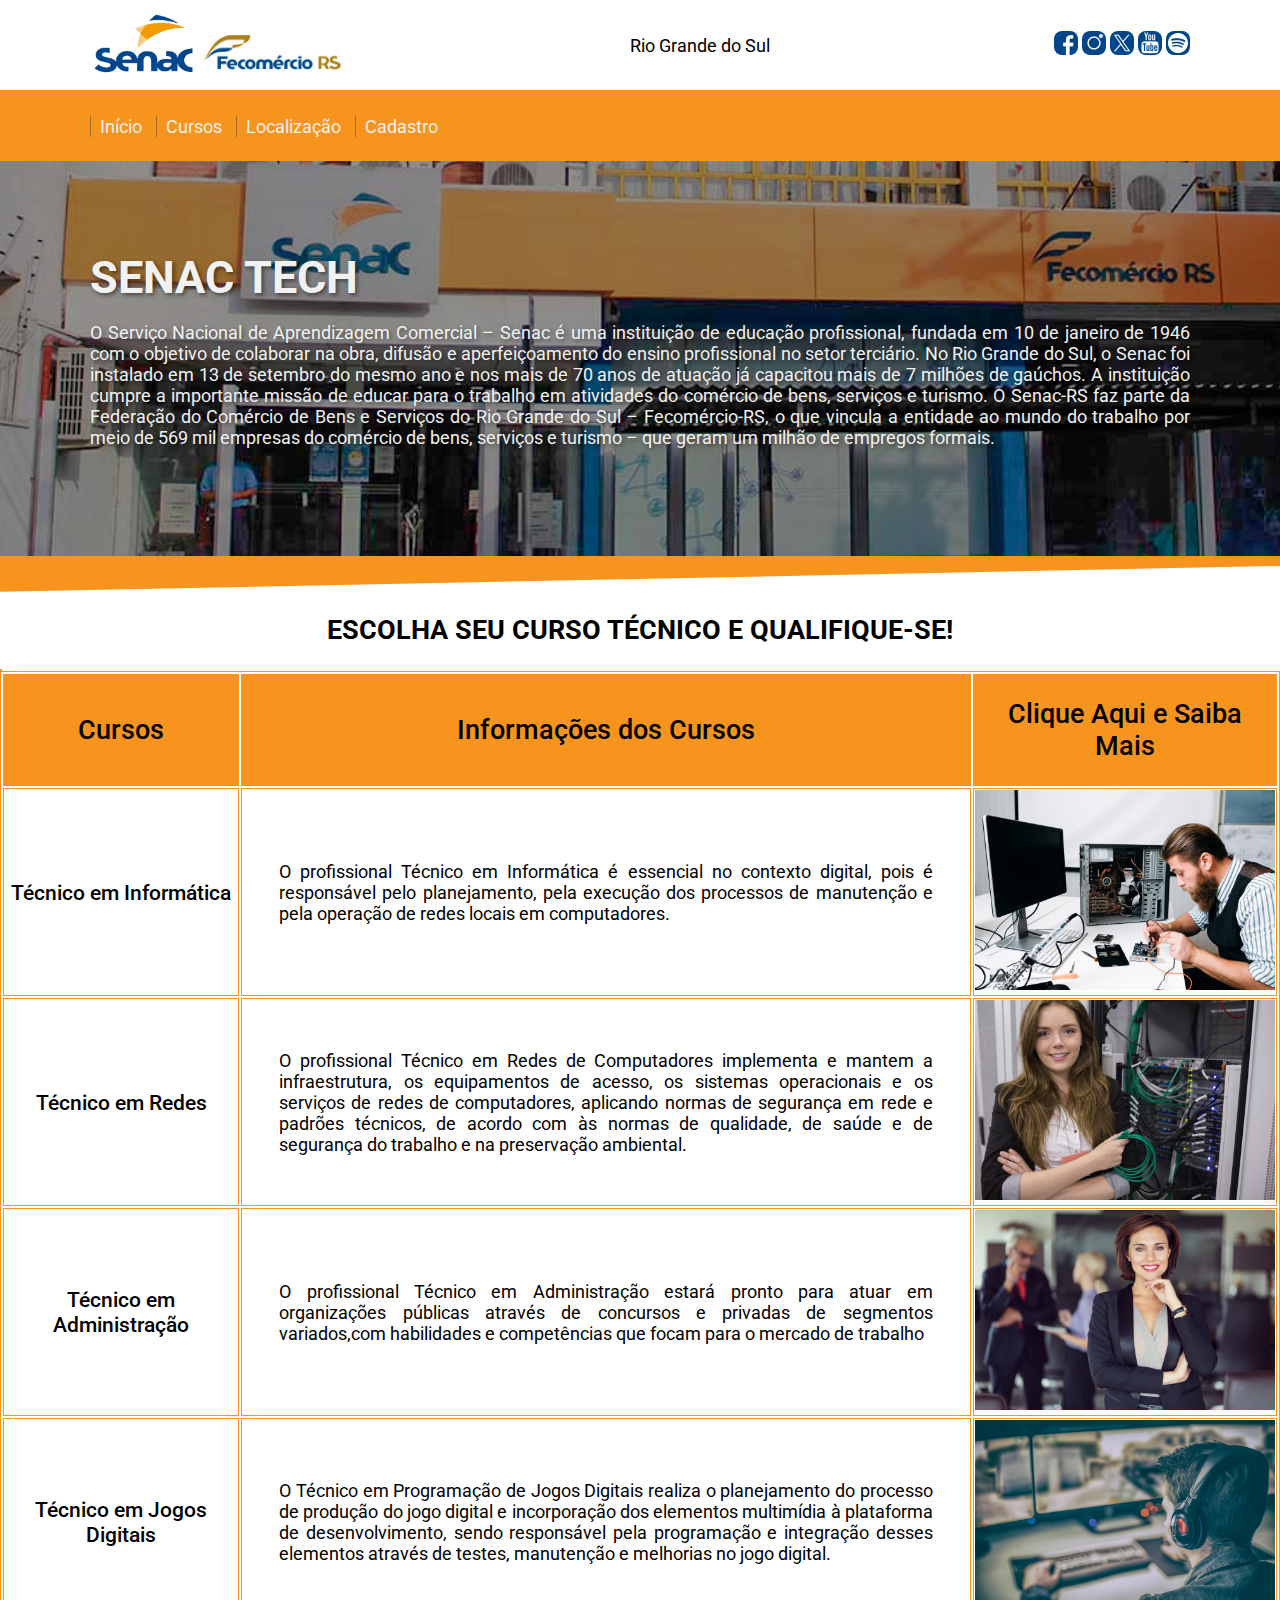
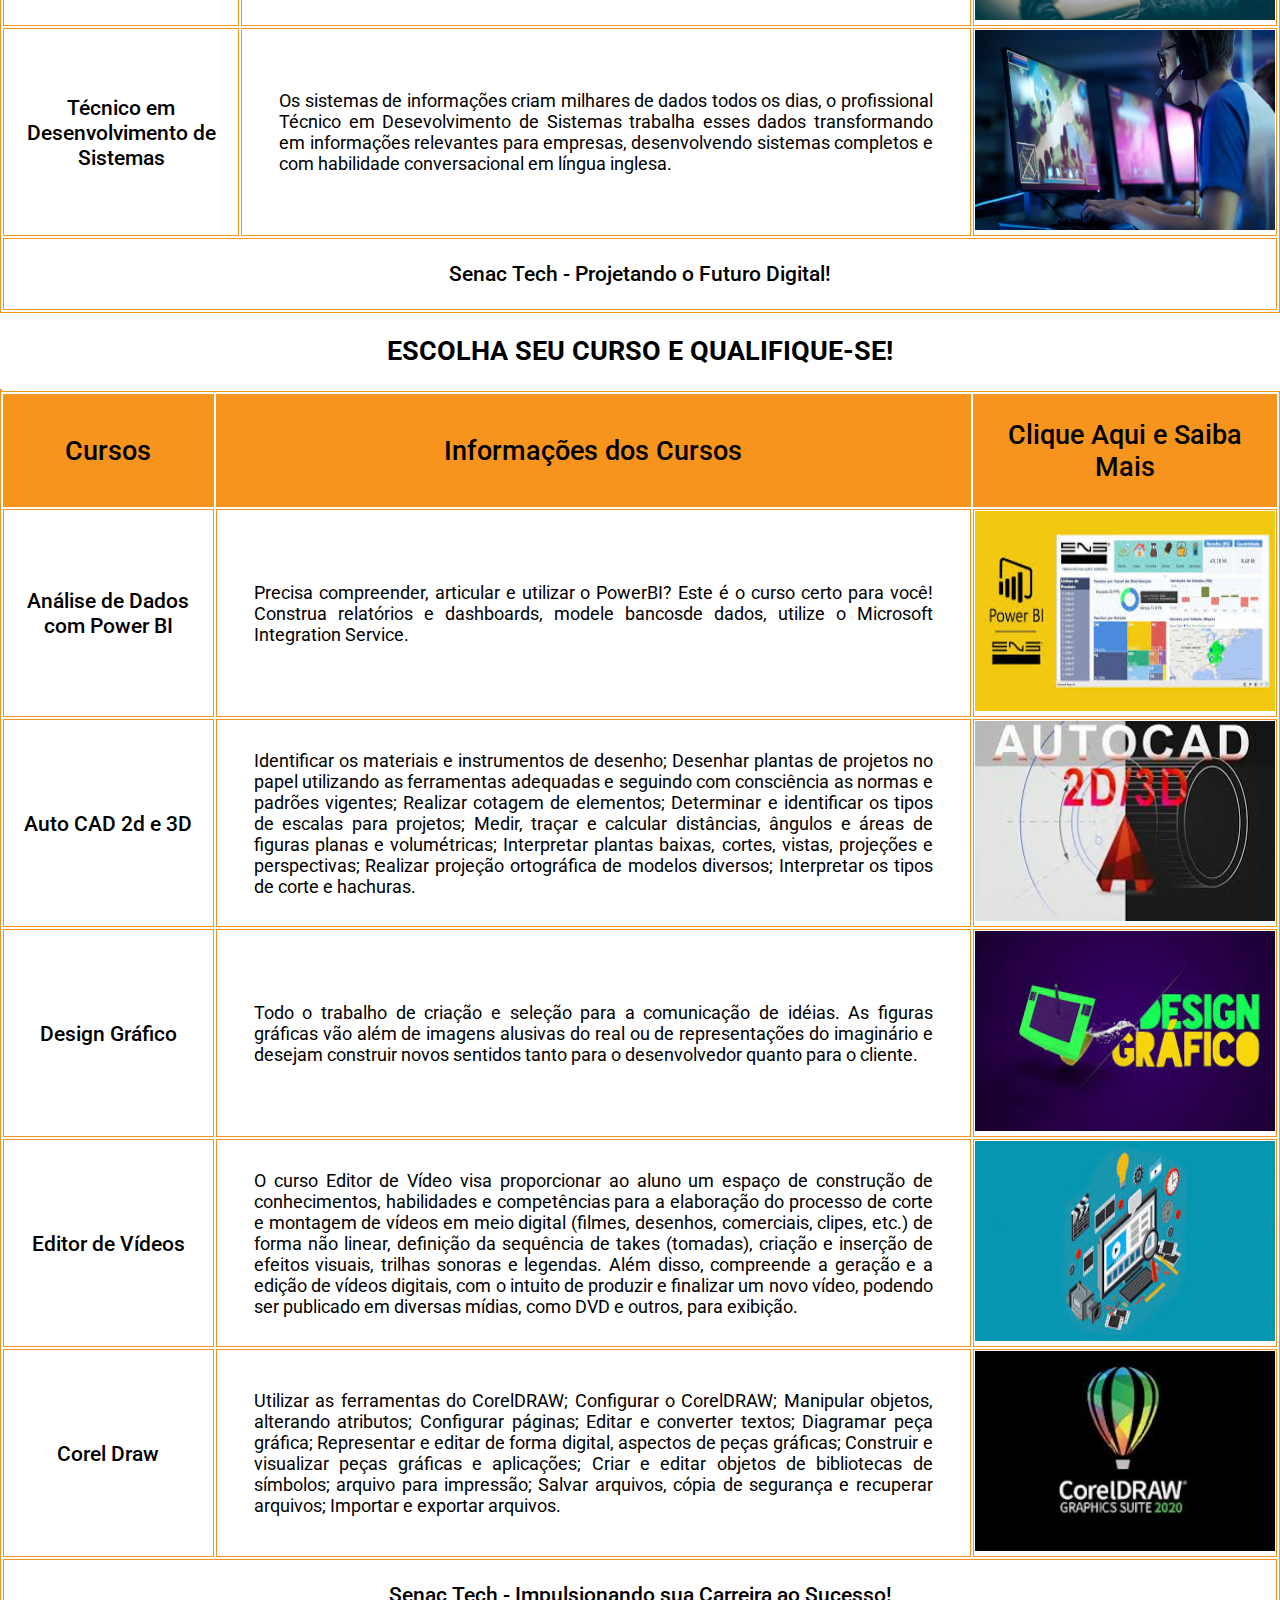
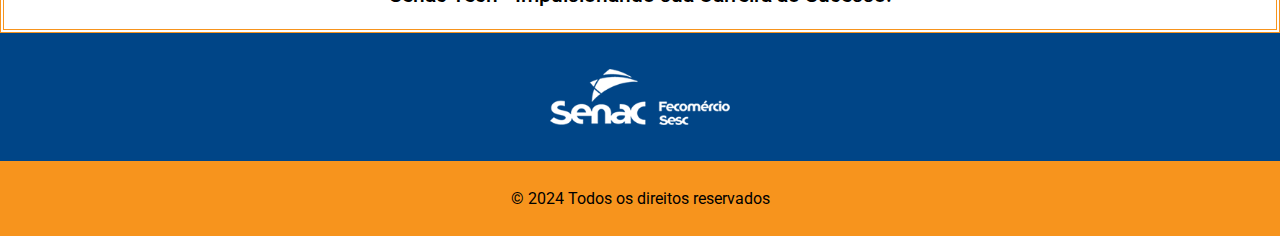
==== commit bc425c81: "ajusta respnsividade tabela" ====
--- a/paginas/cursos.html
+++ b/paginas/cursos.html
@@ -8,6 +8,7 @@
 	<!-- importa css -->
 	<link rel="stylesheet" type="text/css" href="../css/sitesenac.css" />
 	<link rel="stylesheet" type="text/css" href="../css/menusenac.css" />
+	<link rel="stylesheet" href="../css/cursos.css">
 </head>
 
 <body>
@@ -86,13 +87,13 @@
 				<thead>
 					<tr>
 						<td>
-							<h2 class="titulo3">Cursos</h2>
+							<h2 class="titulo3 cursos">Cursos</h2>
 						</td>
 						<td>
 							<h2 class="titulo3">Informações dos Cursos</h2>
 						</td>
 						<td>
-							<h2 class="titulo3">Clique Aqui e Saiba Mais</h2>
+							<h2 class="titulo3 saiba-mais">Clique Aqui e Saiba Mais</h2>
 						</td>
 					</tr>
 				</thead>
@@ -102,15 +103,14 @@
 							<h3 class="titulo3">Técnico em Informática</h3>
 						</td>
 						<td>
-							<h3 class="titulo3">O profissional Técnico em Informática é essencial no contexto digital,
+							<p class="info">O profissional Técnico em Informática é essencial no contexto digital,
 								pois é responsável pelo planejamento,
 								pela execução dos processos de manutenção
-								e pela operação de redes locais em computadores.</h3>
+								e pela operação de redes locais em computadores.</p>
 						</td>
 						<td>
 							<a href="./tecinfo.html" target="blank">
-								<img src="../imagens/tec.info.jpg" alt="Téc.Info" title="Senac Tech" width="300"
-									height="200" hspace="8" />
+								<img src="../imagens/tec.info.jpg" alt="Téc.Info" title="Senac Tech" class="saiba-mais"/>
 							</a>
 						</td>
 					</tr>
@@ -119,18 +119,17 @@
 							<h3 class="titulo3">Técnico em Redes</h3>
 						</td>
 						<td>
-							<h3 class="titulo3">O profissional Técnico em Redes de Computadores implementa e mantem a
+							<p class="info">O profissional Técnico em Redes de Computadores implementa e mantem a
 								infraestrutura,
 								os equipamentos de acesso, os sistemas operacionais e os serviços de redes de
 								computadores,
 								aplicando normas de segurança em rede e padrões técnicos, de acordo com às normas de
 								qualidade,
-								de saúde e de segurança do trabalho e na preservação ambiental.</h3>
+								de saúde e de segurança do trabalho e na preservação ambiental.</p>
 						</td>
 						<td>
 							<a href="./tecredes.html" target="blank">
-								<img src="../imagens/tec.redes.jpg" alt="Téc.Redes" title="Senac Tech" width="300"
-									height="200" hspace="8" />
+								<img src="../imagens/tec.redes.jpg" alt="Téc.Redes" title="Senac Tech" class="saiba-mais"/>
 							</a>
 						</td>
 					</tr>
@@ -139,15 +138,14 @@
 							<h3 class="titulo3">Técnico em Administração</h3>
 						</td>
 						<td>
-							<h3 class="titulo3">O profissional Técnico em Administração estará pronto para atuar em
+							<p class="info">O profissional Técnico em Administração estará pronto para atuar em
 								organizações públicas
 								através de concursos e privadas de segmentos variados,com habilidades
-								e competências que focam para o mercado de trabalho</h3>
+								e competências que focam para o mercado de trabalho</p>
 						</td>
 						<td>
 							<a href="./tecadm.html" target="blank">
-								<img src="../imagens/tec.adm.jpg" alt="Téc.Adm" title="Senac Tech" width="300"
-									height="200" hspace="8" />
+								<img src="../imagens/tec.adm.jpg" alt="Téc.Adm" title="Senac Tech" class="saiba-mais"/>
 							</a>
 						</td>
 					</tr>
@@ -156,16 +154,15 @@
 							<h3 class="titulo3">Técnico em Jogos Digitais</h3>
 						</td>
 						<td>
-							<h3 class="titulo3">O Técnico em Programação de Jogos Digitais realiza o planejamento do
+							<p class="info">O Técnico em Programação de Jogos Digitais realiza o planejamento do
 								processo de produção do jogo digital
 								e incorporação dos elementos multimídia à plataforma de desenvolvimento,
 								sendo responsável pela programação e integração desses elementos através de testes,
-								manutenção e melhorias no jogo digital.</h3>
+								manutenção e melhorias no jogo digital.</p>
 						</td>
 						<td>
 							<a href="./tecjogos.html" target="blank">
-								<img src="../imagens/tec.jogos.jpg" alt="Téc.Jogos" title="Senac Tech" width="300"
-									height="200" hspace="8" />
+								<img src="../imagens/tec.jogos.jpg" alt="Téc.Jogos" title="Senac Tech" class="saiba-mais"/>
 							</a>
 						</td>
 					</tr>
@@ -174,15 +171,14 @@
 							<h3 class="titulo3">Técnico em Desenvolvimento de Sistemas</h3>
 						</td>
 						<td>
-							<h3 class="titulo3">Os sistemas de informações criam milhares de dados todos os dias,
+							<p class="info">Os sistemas de informações criam milhares de dados todos os dias,
 								o profissional Técnico em Desevolvimento de Sistemas trabalha esses dados
 								transformando em informações relevantes para empresas,
-								desenvolvendo sistemas completos e com habilidade conversacional em língua inglesa.</h3>
+								desenvolvendo sistemas completos e com habilidade conversacional em língua inglesa.</p>
 						</td>
 						<td>
 							<a href="./tecsistem.html" target="blank">
-								<img src="../imagens/tec.desen.sist.jpg" alt="Téc.Sist" title="Senac Tech" width="300"
-									height="200" hspace="8" />
+								<img src="../imagens/tec.desen.sist.jpg" alt="Téc.Sist" title="Senac Tech" class="saiba-mais"/>
 							</a>
 						</td>
 					</tr>
@@ -209,13 +205,13 @@
 					<thead>
 						<tr>
 							<td>
-								<h2 class="titulo3">Cursos</h2>
+								<h2 class="titulo3 cursos">Cursos</h2>
 							</td>
 							<td>
 								<h2 class="titulo3">Informações dos Cursos</h2>
 							</td>
-							<td>
-								<h2 class="titulo3">Clique Aqui e Saiba Mais</h2>
+							<td class="saiba-mais">
+								<h2 class="titulo3 saiba-mais">Clique Aqui e Saiba Mais</h2>
 							</td>
 						</tr>
 					</thead>
@@ -225,15 +221,14 @@
 								<h3 class="titulo3">Análise de Dados com Power BI</h3>
 							</td>
 							<td>
-								<h3 class="titulo3">Precisa compreender, articular e utilizar o PowerBI?
+								<p class="info">Precisa compreender, articular e utilizar o PowerBI?
 									Este é o curso certo para você! Construa relatórios e dashboards, modele bancosde
 									dados,
-									utilize o Microsoft Integration Service.</h3>
-							</td>
-							<td>
+									utilize o Microsoft Integration Service.</p>
+							</td>
+							<td class="saiba-mais">
 								<a href="./powerbi.html" target="blank">
-									<img src="../imagens/logopower.jpg" alt="PowerBI" title="Senac Tech" width="300"
-										height="200" hspace="8" />
+									<img src="../imagens/logopower.jpg" alt="PowerBI" title="Senac Tech" class="saiba-mais"/>
 								</a>
 							</td>
 						</tr>
@@ -242,7 +237,7 @@
 								<h3 class="titulo3">Auto CAD 2d e 3D</h3>
 							</td>
 							<td>
-								<h3 class="titulo3">Identificar os materiais e instrumentos de desenho;
+								<p class="info">Identificar os materiais e instrumentos de desenho;
 									Desenhar plantas de projetos no papel utilizando as ferramentas adequadas e seguindo
 									com consciência as normas e padrões vigentes;
 									Realizar cotagem de elementos;
@@ -251,12 +246,11 @@
 									volumétricas;
 									Interpretar plantas baixas, cortes, vistas, projeções e perspectivas;
 									Realizar projeção ortográfica de modelos diversos;
-									Interpretar os tipos de corte e hachuras.</h3>
-							</td>
-							<td>
+									Interpretar os tipos de corte e hachuras.</p>
+							</td>
+							<td class="saiba-mais">
 								<a href="./autocad.html" target="blank">
-									<img src="../imagens/autocad1.jpg" alt="AutoCAD" title="Senac Tech" width="300"
-										height="200" hspace="8" />
+									<img src="../imagens/autocad1.jpg" alt="AutoCAD" title="Senac Tech" class="saiba-mais"/>
 								</a>
 							</td>
 						</tr>
@@ -265,16 +259,15 @@
 								<h3 class="titulo3">Design Gráfico</h3>
 							</td>
 							<td>
-								<h3 class="titulo3">Todo o trabalho de criação e seleção para a comunicação de idéias.
+								<p class="info">Todo o trabalho de criação e seleção para a comunicação de idéias.
 									As figuras gráficas vão além de imagens alusivas do real ou de representações do
 									imaginário
 									e desejam construir novos sentidos tanto para o desenvolvedor quanto para o cliente.
-								</h3>
-							</td>
-							<td>
+								</p>
+							</td>
+							<td class="saiba-mais">
 								<a href="./design.html" target="blank">
-									<img src="../imagens/logodesign.jpg" alt="Design" title="Senac Tech" width="300"
-										height="200" hspace="8" />
+									<img src="../imagens/logodesign.jpg" alt="Design" title="Senac Tech" class="saiba-mais"/>
 								</a>
 							</td>
 						</tr>
@@ -283,7 +276,7 @@
 								<h3 class="titulo3">Editor de Vídeos</h3>
 							</td>
 							<td>
-								<h3 class="titulo3">O curso Editor de Vídeo visa proporcionar ao aluno um espaço de
+								<p class="info">O curso Editor de Vídeo visa proporcionar ao aluno um espaço de
 									construção de conhecimentos, habilidades e competências para a elaboração do
 									processo de corte e montagem de vídeos em meio digital (filmes, desenhos,
 									comerciais, clipes, etc.)
@@ -291,9 +284,9 @@
 									de efeitos visuais, trilhas sonoras e legendas. Além disso, compreende a geração e a
 									edição de vídeos digitais,
 									com o intuito de produzir e finalizar um novo vídeo, podendo ser publicado em
-									diversas mídias, como DVD e outros, para exibição.</h3>
-							</td>
-							<td>
+									diversas mídias, como DVD e outros, para exibição.</p>
+							</td>
+							<td class="saiba-mais">
 								<a href="./editorvideo.html" target="blank">
 									<img src="../imagens/logovideo.jpg" alt="Editor de Vídeo" title="Senac Tech"
 										width="300" height="200" hspace="8" />
@@ -305,7 +298,7 @@
 								<h3 class="titulo3">Corel Draw</h3>
 							</td>
 							<td>
-								<h3 class="titulo3">Utilizar as ferramentas do CorelDRAW;
+								<p class="info">Utilizar as ferramentas do CorelDRAW;
 									Configurar o CorelDRAW;
 									Manipular objetos, alterando atributos;
 									Configurar páginas;
@@ -316,12 +309,11 @@
 									Criar e editar objetos de bibliotecas de símbolos;
 									arquivo para impressão;
 									Salvar arquivos, cópia de segurança e recuperar arquivos;
-									Importar e exportar arquivos.</h3>
-							</td>
-							<td>
+									Importar e exportar arquivos.</p>
+							</td>
+							<td class="saiba-mais">
 								<a href="./coreldraw.html" target="blank">
-									<img src="../imagens/logocorel.jpg" alt="Corel Draw" title="Senac Tech" width="300"
-										height="200" hspace="8" />
+									<img src="../imagens/logocorel.jpg" alt="Corel Draw" title="Senac Tech" class="saiba-mais"/>
 								</a>
 							</td>
 						</tr>
@@ -344,7 +336,7 @@
 	<footer>
 		<!-- logos -->
 		<div class="rodape-logo">
-			<img class="logo-senac-footer" src="./imagens/senac-logo-footer.png" alt="Logo do Senac"
+			<img class="logo-senac-footer" src="../imagens/senac-logo-footer.png" alt="Logo do Senac"
 				title="Senac Tech" />
 		</div>
 		<!-- direitos -->
--- a/css/cursos.css
+++ b/css/cursos.css
@@ -0,0 +1,40 @@
+.titulo2 {
+    text-transform: uppercase;
+    text-align: center;
+}
+
+.titulo3 {
+    font-weight: 500;
+    text-align: center;
+}
+
+thead {
+    background-color: var(--laranja);
+}
+
+table,td {
+    border: solid 1px var(--laranja);
+}
+
+.cursos {
+ margin: 0 2em;
+}
+
+.info {
+    margin: 0 2em;
+    text-align: justify;
+}
+
+td img {
+    height: 200px;
+    width: 300px;
+    margin: 0;
+}
+
+/* ****** SECAO MOBILE - RESPONSIVO ****** */
+
+@media only screen and (max-width: 500px) { 
+    .saiba-mais {
+      display: none; 
+    }
+}